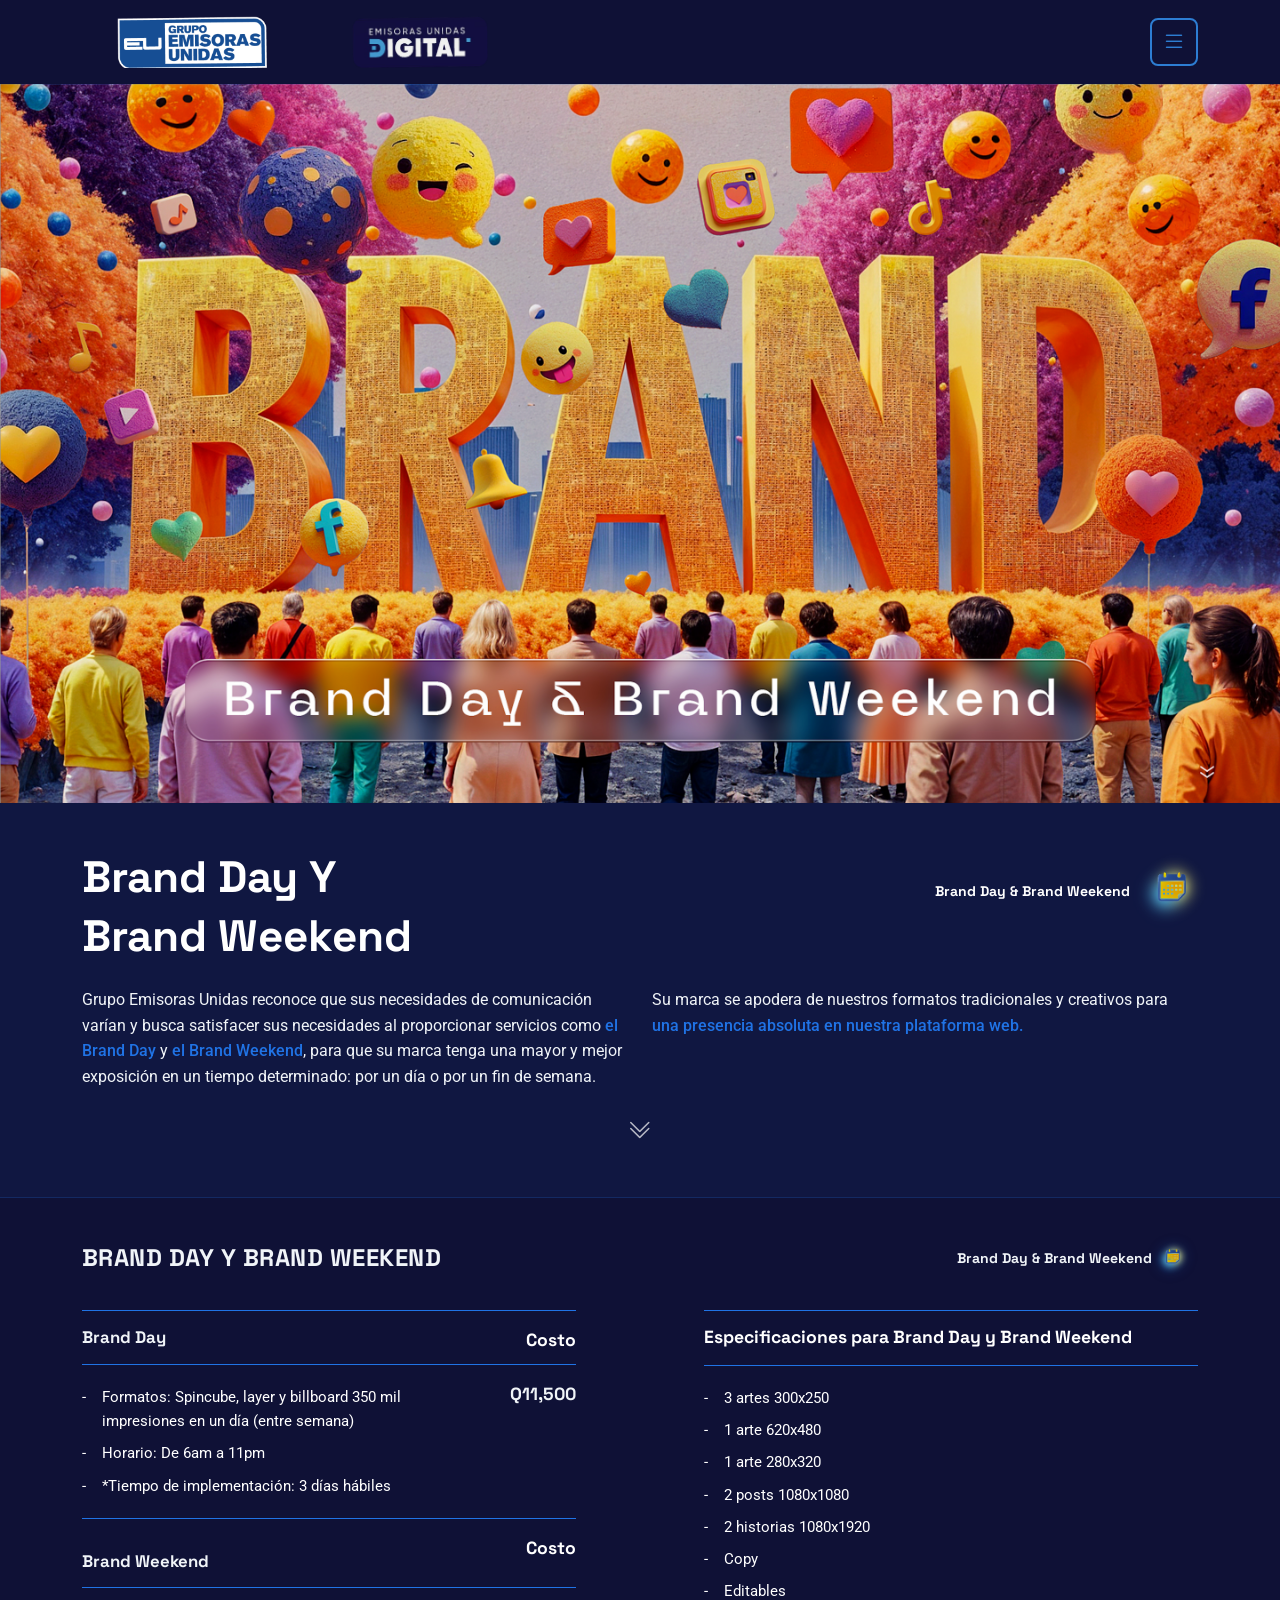
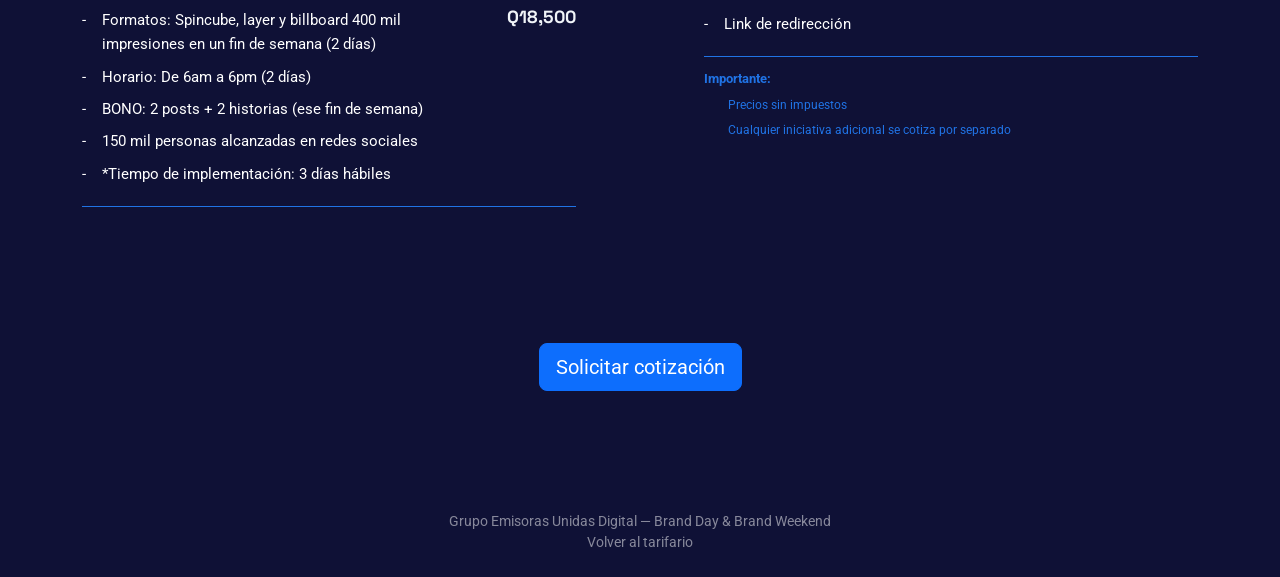
==== brand.html @ 98a10155 "bkp de lo que pude recuperar despues del borrado" ====
<!DOCTYPE html>
<html lang="es">
<head>
  <meta charset="UTF-8">
  <meta name="viewport" content="width=device-width, initial-scale=1.0">
  <title>Brand Day y Brand Weekend | Grupo Emisoras Unidas Digital</title>
  <link rel="preconnect" href="https://fonts.googleapis.com">
  <link rel="preconnect" href="https://fonts.gstatic.com" crossorigin>
  <link href="https://fonts.googleapis.com/css2?family=Roboto:wght@300;400;700&family=Space+Grotesk:wght@400;500;600;700&display=swap" rel="stylesheet">
  <link href="https://cdn.jsdelivr.net/npm/bootstrap@5.3.3/dist/css/bootstrap.min.css" rel="stylesheet">
  <link href="https://cdn.jsdelivr.net/npm/bootstrap-icons@1.11.3/font/bootstrap-icons.min.css" rel="stylesheet">
  <link href="https://unpkg.com/aos@2.3.1/dist/aos.css" rel="stylesheet">
  <link rel="stylesheet" href="styles.css">
  <link rel="stylesheet" href="brand.css">
</head>
<body class="page-brand">
  <div class="app-wrapper">
    <header class="tarifario-header brand-header">
      <div class="container">
        <div class="d-flex align-items-center justify-content-between flex-wrap gap-3 py-3 position-relative">
          <a href="index.html" class="d-flex align-items-center gap-2 text-decoration-none">
            <img src="./src/img/LP_EUD Home_07.png" alt="Grupo Emisoras Unidas Digital" class="tarifario-header__logo brand-header__logo logo-1" width="220" height="70" />
            <img src="./src/img/LP_EUD Home_03.png" alt="Grupo Emisoras Unidas Digital" class="tarifario-header__logo brand-header__logo logo-2" width="220" height="70" />
          </a>
          <button type="button" class="tarifario-nav__toggle d-flex align-items-center justify-content-center" aria-label="Abrir menú" aria-expanded="false" aria-controls="tarifario-nav" id="tarifario-nav-toggle">
            <i class="bi bi-list tarifario-nav__icon" aria-hidden="true"></i>
          </button>
          <nav class="tarifario-nav" id="tarifario-nav" aria-label="Navegación principal">
            <ul class="tarifario-nav__list list-unstyled mb-0">
              <li><a href="index.html" class="tarifario-nav__link">Ecosistema</a></li>
              <li><a href="social-media.html" class="tarifario-nav__link">RRSS</a></li>
              <li><a href="web.html" class="tarifario-nav__link">Web</a></li>
              <li><a href="brand.html" class="tarifario-nav__link tarifario-nav__link--active">Brand Day</a></li>
              <li><a href="streaming.html" class="tarifario-nav__link">Streaming</a></li>
              <li><a href="index.html" class="tarifario-nav__link">Podcast</a></li>
              <li><a href="push-notification.html" class="tarifario-nav__link">Push</a></li>
              <li><a href="produccion-audiovisual.html" class="tarifario-nav__link">Producción Audiovisual</a></li>
              <li><a href="index.html" class="tarifario-nav__link">Influencers</a></li>
            </ul>
          </nav>
        </div>
      </div>
    </header>
    <main>
      <section class="brand-hero brand-section--alt" aria-label="Introducción">
        <div class="brand-hero__visual">
          <img src="./src/img/brand-hero.png" alt="" class="brand-hero__img" width="1200" height="600" />
        </div>
        <div class="brand-hero__content-block hero-content-block hero-content-block--narrow">
          <div class="container position-relative">
            <div class="section-badge hero-badge-desktop d-none d-lg-flex" aria-hidden="true">
              <span>Brand Day & Brand Weekend</span>
              <img src="./src/img/calendar.png" alt="" class="hero-badge-img" width="80" height="80" />
            </div>
            <h1 class="section-title-hero hero-title d-none d-lg-block" data-aos="fade-up">Brand Day Y<br /><span class="brand-hero__title-line2">Brand Weekend</span></h1>
            <div class="hero-line d-none d-lg-block" aria-hidden="true"></div>
            <div class="brand-hero__bajada d-none d-lg-block" data-aos="fade-up" data-aos-delay="100">
              <div class="row g-4">
                <div class="col-md-6">
                  <p>Grupo Emisoras Unidas reconoce que sus necesidades de comunicación varían y busca satisfacer sus necesidades al proporcionar servicios como <span class="brand-hero__highlight">el Brand Day</span> y <span class="brand-hero__highlight">el Brand Weekend</span>, para que su marca tenga una mayor y mejor exposición en un tiempo determinado: por un día o por un fin de semana.</p>
                </div>
                <div class="col-md-6">
                  <p>Su marca se apodera de nuestros formatos tradicionales y creativos para <span class="brand-hero__highlight">una presencia absoluta en nuestra plataforma web.</span></p>
                </div>
              </div>
              <div class="hero-line d-none d-lg-block" aria-hidden="true"></div>
            </div>
            <p class="brand-hero__title-mobile d-lg-none">Brand Day y Brand Weekend</p>
            <p class="brand-hero__desc d-lg-none" data-aos="fade-up" data-aos-delay="100">Servicios para que su marca tenga mayor y mejor exposición: por un día o por un fin de semana. Presencia absoluta en nuestra plataforma web.</p>
            <a href="#cotiza" class="brand-hero__cta btn btn-primary d-lg-none" data-aos="fade-up" data-aos-delay="200">¡Cotiza Aquí!</a>
            <div class="brand-hero__scroll d-none d-lg-flex justify-content-center mt-4" data-aos="fade-up" data-aos-delay="200" aria-hidden="true">
              <i class="bi bi-chevron-double-down brand-hero__scroll-icon"></i>
            </div>
          </div>
        </div>
      </section>
      <section class="brand-section post-block" id="seccion-brand" data-aos="fade-up">
        <div class="container">
          <div class="brand-section__head">
            <h2 class="brand-section__title">Brand Day y Brand Weekend</h2>
            <span class="brand-section__badge" aria-hidden="true">
              <span>Brand Day & Brand Weekend</span>
              <img src="./src/img/calendar.png" alt="" class="brand-section__badge-img" width="80" height="80" />
            </span>
          </div>
          <div class="post-block__grid">
            <div class="post-block__col">
              <div class="post-block__line"></div>
              <div class="row g-4">
                <div class="col-md-9"><h3 class="brand-pricing__title">Brand Day</h3></div>
                <div class="col-md-3 text-end"><span class="post-block__header post-block__header--right">Costo</span></div>
              </div>
              <div class="post-block__line"></div>
              <div class="row g-4">
                <div class="col-md-9">
                  <ul class="post-block__list post-block__list--bullets mb-0">
                    <li>Formatos: Spincube, layer y billboard 350 mil impresiones en un día (entre semana)</li>
                    <li>Horario: De 6am a 11pm</li>
                    <li>*Tiempo de implementación: 3 días hábiles</li>
                  </ul>
                </div>
                <div class="col-md-3"><p class="brand-pricing__price text-end mb-0">Q11,500</p></div>
              </div>
              <div class="post-block__line mt-3"></div>
              <div class="row g-4">
                <div class="col-md-9"><h3 class="brand-pricing__title mt-3">Brand Weekend</h3></div>
                <div class="col-md-3 text-end"><span class="post-block__header post-block__header--right">Costo</span></div>
              </div>
              <div class="post-block__line"></div>
              <div class="row g-4">
                <div class="col-md-9">
                  <ul class="post-block__list post-block__list--bullets mb-0">
                    <li>Formatos: Spincube, layer y billboard 400 mil impresiones en un fin de semana (2 días)</li>
                    <li>Horario: De 6am a 6pm (2 días)</li>
                    <li>BONO: 2 posts + 2 historias (ese fin de semana)</li>
                    <li>150 mil personas alcanzadas en redes sociales</li>
                    <li>*Tiempo de implementación: 3 días hábiles</li>
                  </ul>
                </div>
                <div class="col-md-3"><p class="brand-pricing__price text-end mb-0">Q18,500</p></div>
              </div>
              <div class="post-block__line mt-3"></div>
            </div>
            <div class="post-block__col">
              <div class="post-block__line"></div>
              <h3 class="post-block__subtitle pb-2">Especificaciones para Brand Day y Brand Weekend</h3>
              <div class="post-block__line"></div>
              <ul class="post-block__list post-block__list--bullets mb-0">
                <li>3 artes 300x250</li>
                <li>1 arte 620x480</li>
                <li>1 arte 280x320</li>
                <li>2 posts 1080x1080</li>
                <li>2 historias 1080x1920</li>
                <li>Copy</li>
                <li>Editables</li>
                <li>Link de redirección</li>
              </ul>
              <div class="post-block__importante mt-3">
                <div class="post-block__line"></div>
                <p class="post-block__importante-title">Importante:</p>
                <ol class="post-block__list post-block__list--numbered">
                  <li>Precios sin impuestos</li>
                  <li>Cualquier iniciativa adicional se cotiza por separado</li>
                </ol>
              </div>
            </div>
          </div>
        </div>
      </section>
      <div id="cotiza" class="py-5 text-center">
        <a href="mailto:contacto@emisorasunidas.com?subject=Cotización Brand Day" class="btn btn-primary btn-lg">Solicitar cotización</a>
      </div>
    </main>
    <footer class="brand-footer page-footer py-4 mt-5">
      <div class="container text-center text-white-50 small">
        <p class="mb-0">Grupo Emisoras Unidas Digital — Brand Day & Brand Weekend</p>
        <a href="index.html" class="text-white-50 text-decoration-none">Volver al tarifario</a>
      </div>
    </footer>
  </div>
  <script src="https://cdn.jsdelivr.net/npm/bootstrap@5.3.3/dist/js/bootstrap.bundle.min.js"></script>
  <script src="https://unpkg.com/aos@2.3.1/dist/aos.js"></script>
  <script src="./src/js/scripts.js"></script>
</body>
</html>
---- styles.css ----
/* ========== Tarifario — Grupo Emisoras Unidas Digital ========== */
:root {
  --tarifario-bg: #0f1136;
  --tarifario-bg-card: #0d1f36;
  --tarifario-bg-content: #0d1321;
  --tarifario-border: #2d7dd2;
  --tarifario-accent: #f59e0b;
  --tarifario-accent-pink: #ec4899;
  --tarifario-text: #f0f4f8;
  --tarifario-text-muted: #94a3b8;
  --tarifario-font-title: 'Space Grotesk', sans-serif;
  --tarifario-font-body: 'Roboto', sans-serif;
  --post-accent: #2073E5;
}

/* ---------- Estilos transversales (compartidos: index.html, web.html, etc.) ----------
   Reutilizables:
   - .content-block-dark: bloque con fondo navy (--tarifario-bg-content)
   - .section-title-hero: título grande blanco con tipografía título
   - .section-title-hero__line: línea corta horizontal (ej. delante de "y DSP")
   - .two-col-text: grid 2 columnas en desktop para párrafos
   - .two-col-text p / .two-col-text strong: texto y negrita
   - .content-divider: línea horizontal fina al final de un bloque
   - .section-badge / .section-badge__icon: badge esquina (texto + icono circular)
   - .overlay-label: etiqueta superpuesta sobre imagen (fondo gris, texto blanco)
   - Variable --tarifario-bg-content: fondo azul oscuro para bloques de contenido
*/
.content-block-dark {
  background-color: var(--tarifario-bg-content);
  color: var(--tarifario-text);
  padding: 2.5rem 0;
}
.section-title-hero {
  font-family: var(--tarifario-font-title);
  font-weight: 700;
  font-size: clamp(1.75rem, 4vw, 2.75rem);
  line-height: 1.2;
  color: #fff;
  margin: 0 0 1.5rem 0;
  text-align: left;
}
.section-title-hero__line {
  display: inline-block;
  width: 2rem;
  height: 2px;
  background-color: #fff;
  vertical-align: middle;
  margin-right: 0.35rem;
}
.two-col-text {
  display: grid;
  gap: 1.5rem;
  margin-bottom: 0;
}
@media (min-width: 992px) {
  .two-col-text {
    grid-template-columns: 1fr 1fr;
    gap: 2rem;
  }
}
.two-col-text p {
  font-family: var(--tarifario-font-body);
  font-size: 1rem;
  line-height: 1.6;
  color: rgba(255, 255, 255, 0.95);
  margin: 0;
}
.two-col-text strong {
  font-weight: 700;
  color: #fff;
}
.content-divider {
  height: 1px;
  background-color: rgba(255, 255, 255, 0.3);
  margin: 2rem 0 0 0;
  border: 0;
}
.section-badge {
  position: absolute;
  top: 0;
  right: 0;
  display: flex;
  align-items: center;
  font-family: var(--tarifario-font-title);
  font-weight: 700;
  font-size: 0.875rem;
  color: #fff;
}
.section-badge__icon {
  width: 40px;
  height: 40px;
  border-radius: 50%;
  background: linear-gradient(135deg, rgba(45, 125, 210, 0.6) 0%, rgba(45, 125, 210, 0.9) 100%);
  border: 1px solid rgba(255, 255, 255, 0.3);
  display: flex;
  align-items: center;
  justify-content: center;
  font-size: 0.6rem;
  font-weight: 700;
  color: #fff;
  text-align: center;
  line-height: 1.1;
}
.overlay-label {
  position: absolute;
  background-color: rgba(40, 40, 50, 0.85);
  color: #fff;
  font-family: var(--tarifario-font-title);
  font-weight: 700;
  font-size: 1rem;
  padding: 0.5rem 1rem;
  border-radius: 8px;
  display: inline-flex;
  align-items: center;
  justify-content: center;
}

*,
*::before,
*::after { box-sizing: border-box; }

body {
  margin: 0;
  padding: 0;
  font-family: var(--tarifario-font-body);
  font-weight: 400;
  color: var(--tarifario-text);
  background-color: var(--tarifario-bg);
  /* Ruta relativa al CSS: tarifario/styles.css → imagen en tarifario/src/img/bg-home.webp */
  
  background-attachment: scroll;
  min-height: 100vh;
}



main.bg-home {
  background-image: url('./src/img/bg-home.webp');
  background-size: 670px;
  background-position: center -30px;
  background-repeat: no-repeat;
  background-color: var(--tarifario-bg) ; 
  overflow-x: hidden;
}
@media (min-width: 992px) {
  main.bg-home {
    background-size: 100%;
    background-position: center -100px;
  }

}

.tarifario-header__logo.logo-1 {
  width: 120px;
  height: 40px;
}

.tarifario-header__logo.logo-2 {
  width: 120px;
  height: 40px;
}

@media (min-width: 768px) {
  main {
    background-size: 800px;
    background-position: center -30px;
  }
}

@media (min-width: 992px) {
  main {
    background-size: 1200px;
    background-position: top center;
  }
  .tarifario-header__logo.logo-1 {
    width: 220px;
    height: 70px;
  }
  
  .tarifario-header__logo.logo-2 {
    width: 220px;
    height: 70px;
  }
}



/* ---------- Header (sticky) ---------- */
.tarifario-header {
  position: sticky;
  top: 0;
  z-index: 1000;
  background-color: var(--tarifario-bg);
  box-shadow: 0 1px 0 rgba(45, 125, 210, 0.2);
}

.tarifario-header .container > div {
  position: relative;
}

.tarifario-header__logo {
  height: auto;
  max-height: 80px;
  object-fit: contain;
}

.tarifario-header__title {
  font-family: var(--tarifario-font-title);
  font-weight: 700;
  font-size: 1.5rem;
  letter-spacing: 0.05em;
  color: var(--tarifario-text);
}

/* ---------- Menú hamburguesa y desplegable ---------- */
.tarifario-nav__toggle {
  width: 48px;
  height: 48px;
  margin-left: auto;
  padding: 0;
  background-color: transparent;
  border: 2px solid var(--tarifario-border);
  border-radius: 8px;
  color: var(--tarifario-border);
  cursor: pointer;
  transition: background-color 0.2s ease, color 0.2s ease;
}

.tarifario-nav__toggle:hover {
  background-color: rgba(45, 125, 210, 0.15);
  color: var(--tarifario-text);
}

.tarifario-nav__icon {
  font-size: 1.5rem;
}

.tarifario-nav {
  position: absolute;
  top: 100%;
  right: 0;
  margin-top: 0.5rem;
  min-width: 220px;
  padding: 1rem 1.25rem;
  background-color: var(--tarifario-bg);
  border: 2px solid var(--tarifario-border);
  border-radius: 12px;
  box-shadow: 0 8px 24px rgba(0, 0, 0, 0.4);
  opacity: 0;
  visibility: hidden;
  pointer-events: none;
  transition: opacity 0.2s ease, visibility 0.2s ease;
  z-index: 1000;
}

.tarifario-nav--open {
  opacity: 1;
  visibility: visible;
  pointer-events: auto;
}

.tarifario-nav__list {
  display: flex;
  flex-direction: column;
  gap: 0.25rem;
}

.tarifario-nav__link {
  display: block;
  padding: 0.6rem 0.75rem;
  font-family: var(--tarifario-font-title);
  font-weight: 700;
  font-size: 1rem;
  letter-spacing: 0.03em;
  color: var(--tarifario-text);
  text-decoration: none;
  border-radius: 8px;
  transition: background-color 0.2s ease, color 0.2s ease;
}

.tarifario-nav__link:hover {
  background-color: rgba(45, 125, 210, 0.2);
  color: var(--tarifario-text);
}

.tarifario-nav__link--active {
  background-color: rgba(45, 125, 210, 0.35);
  color: #7dd3fc;
}

@media (min-width: 576px) {
  .tarifario-header__title { font-size: 1.75rem; }
}

/* ---------- Hero ---------- */
.tarifario-hero {
  position: relative;
  min-height: 350px;
  /* Sin fondo sólido para que se vea bg-home.webp del body */
  background-color: transparent;
}

@media (min-width: 992px) {
  .tarifario-hero {
    min-height: 630px;
    /* Sin fondo sólido para que se vea bg-home.webp del body */
  }
}

.tarifario-hero__bg {
  position: absolute;
  inset: 0;
  background-image: var(--hero-bg);
  background-size: cover;
  background-position: top;
}

.tarifario-hero__overlay {
  position: absolute;
  background: linear-gradient(180deg, rgba(20, 15, 67, 0) 0%, rgba(10, 22, 40, 0.85) 100%);
  height: 30%;
  bottom: 0;
  left: 0;
  right: 0; 
  width: 100%;
}

@media (min-width: 768px) {
  .tarifario-hero { min-height: 380px; }
}

@media (min-width: 992px) {
  .tarifario-hero { min-height: 630px; }
}

/* ---------- Secciones ---------- */
.tarifario-section {
  padding-top: 3rem;
  padding-bottom: 4rem;
}

.tarifario-section--dark {
  /* Semi-transparente para que se vea el fondo bg-home.webp del body */
  background-color: rgba(10, 22, 40, 0.72);
}

.tarifario-section__title {
  font-family: var(--tarifario-font-title);
  font-weight: 700;
  font-size: 1.25rem;
  letter-spacing: 0.04em;
  color: var(--tarifario-text);
  text-transform: uppercase;
}

.tarifario-section__title--light {
  color: #fff;
  text-shadow: 0 2px 8px rgba(0, 0, 0, 0.5);
}

.tarifario-section__logo {
  flex-shrink: 0;
  object-fit: contain;
}

@media (min-width: 768px) {
  .tarifario-section__title { font-size: 1.5rem; }
}

.img-personajes {
  max-width: 50%;
  margin: 0 auto;
}

/* ---------- Cajas de estadísticas ---------- */
.stat-box {
  padding: 1.25rem 1.5rem;
  background-color: transparent;
  border: 2px solid var(--tarifario-border);
  border-radius: 12px;
  height: 100%;
  text-align: center;
  transition: box-shadow 0.2s ease, transform 0.2s ease;
}

.stat-box:hover {
  box-shadow: 0px -12px 13px -7px rgba(45, 125, 210, 0.25);
  transform: translateY(-2px);
}

.stat-box__number {
  font-family: var(--tarifario-font-title);
  font-weight: 700;
  font-size: 1.5rem;
  color: var(--tarifario-accent);
  margin-bottom: 0.5rem;
  line-height: 1.2;
}

.stat-box__desc {
  font-size: 0.875rem;
  color: var(--tarifario-text-muted);
  line-height: 1.4;
}

/* Primer bloque "PRIMER GRUPO MULTIMEDIOS": bordes difuminados abajo + font sizes del diseño */
.tarifario-section--stats-primer .tarifario-section__title--stats {
  font-size: 1.5rem;
  font-weight: 700;
  color: #fff;
}

.tarifario-section--stats-primer .stat-box--primer {
  padding: 1.5rem 1.75rem 2.5rem;
  background: none;
  border: 1px solid var(--tarifario-border);
  border-bottom: none;
  border-radius: 12px 12px 0 0;
  position: relative;
  text-align: center;
  overflow: visible;
}

/* Gradiente superpuesto al borde: ::before = borde superior, ::after = borde izquierdo */
.tarifario-section--stats-primer .stat-box--primer::before {
  content: '';
  position: absolute;
  bottom: 0;
  left: -1px;
  width: 1px;
  height: 60%;
  background: linear-gradient(180deg, var(--tarifario-border) 0%, #0c1322 60%, #000000 100%);
  z-index: 0;
}

.tarifario-section--stats-primer .stat-box--primer::after {
  content: '';
  position: absolute;
  right: -1px;
  bottom: 0;
  width: 1px;
  height: 60%;
  background: linear-gradient(180deg, var(--tarifario-border) 0%, #0c1322 60%, #000000 100%);
  z-index: 0;
}

/* Texto pequeño celeste de fuentes (debajo de las cards) */
.stat-block__sources {
  font-size: 0.7rem;
  color: #67b8e3;
  line-height: 1.4;
  max-width: 90%;
  margin-left: auto;
  margin-right: auto;
}

@media (min-width: 768px) {
  .stat-block__sources { font-size: 0.75rem; }
}

.tarifario-section--stats-primer .stat-box--primer .stat-box__number {
  font-size: 3rem;
  color: #fff;
  margin-bottom: 0.15rem;
  line-height: 1;
}

.tarifario-section--stats-primer .stat-box--primer .stat-box__suffix {
  display: block;
  font-family: var(--tarifario-font-title);
  font-weight: 700;
  font-size: 1.15rem;
  color: #fff;
  margin-bottom: 0.75rem;
  line-height: 1.2;
  text-align: center;
}

.tarifario-section--stats-primer .stat-box--primer .stat-box__desc {
  font-size: 0.8rem;
  font-weight: 400;
  color: rgba(255, 255, 255, 0.95);
  line-height: 1.4;
}

@media (min-width: 576px) {
  .stat-box__number { font-size: 1.75rem; }
}

@media (min-width: 768px) {
  .tarifario-section--stats-primer .tarifario-section__title--stats { font-size: 1.75rem; }
  .tarifario-section--stats-primer .stat-box--primer .stat-box__number { font-size: 3.5rem; }
  .tarifario-section--stats-primer .stat-box--primer .stat-box__suffix { font-size: 1.25rem; }
  .tarifario-section--stats-primer .stat-box--primer .stat-box__desc { font-size: 0.85rem; }
}

/* ---------- Audiencia ---------- */
.tarifario-subtitle {
  font-family: var(--tarifario-font-title);
  font-weight: 700;
  font-size: 1rem;
  letter-spacing: 0.03em;
  color: var(--tarifario-border);
  text-transform: uppercase;
}

.tarifario-list {
  list-style: none;
  padding-left: 0;
  margin-bottom: 0;
  font-size: 0.9rem;
  color: var(--tarifario-text-muted);
}

.tarifario-list li {
  padding: 0.35rem 0;
  border-bottom: 1px solid rgba(45, 125, 210, 0.2);
}

.tarifario-list li:last-child { border-bottom: none; }

.audience-visual {
  min-height: 200px;
}

.audience-visual__badge {
  position: absolute;
  top: 50%;
  transform: translateY(-50%);
  font-family: var(--tarifario-font-title);
  font-weight: 700;
  font-size: 2rem;
  color: #fff;
  text-shadow: 0 2px 8px rgba(0, 0, 0, 0.6);
  padding: 0.5rem 0.75rem;
  background-color: rgba(10, 22, 40, 0.7);
  border-radius: 8px;
}

.audience-visual__badge--left { left: 1rem; }
.audience-visual__badge--right { right: 1rem; }

/* Solo position absolute desde 992px; en mobile fluye en el documento */
.position-absolute-from-lg {
  position: static;
}
@media (min-width: 992px) {
  .position-absolute-from-lg {
    position: absolute;
  }
}

/* Contenedor 42% / 58%: borde celeste como los titulares EDADES / TOP 3 */
.audience-percentages-row {
  border-color: #7dd3fc !important;
}

.audience-percentages-row .display-1 {
  color: #fff;
  font-family: var(--tarifario-font-title);
  font-weight: 700;
}

/* Bloque EDADES / TOP 3 DE PAÍSES: colores y tamaños según diseño */
.audience-data-block .audience-block-title {
  font-family: var(--tarifario-font-title);
  font-weight: 700;
  font-size: 1.35rem;
  letter-spacing: 0.03em;
  color: #fff;
  text-transform: uppercase;
}

.audience-list {
  list-style: none;
  padding-left: 0;
  margin-bottom: 0;
  font-size: 0.95rem;
}

.audience-list li {
  padding: 0.3rem 0;
  border-bottom: 1px solid rgba(45, 125, 210, 0.15);
}

.audience-list li:last-child { border-bottom: none; }

.audience-list__label {
  color: #7dd3fc;
  font-family: var(--tarifario-font-body);
  font-weight: 500;
}

.audience-list__value {
  color: #fff;
  font-family: var(--tarifario-font-body);
  font-weight: 500;
}

.audience-permanencia {
  font-size: 0.85rem;
  color: #fff;
  padding: 0.5rem 1rem;
  border: 1px solid #ffd700;
  border-radius: 8px;
  max-width: 100%;
}

.audience-fuente {
  font-size: 0.65rem;
  color: rgba(255, 255, 255, 0.9);
}

@media (min-width: 768px) {
  .audience-data-block .audience-block-title { font-size: 1.5rem; }
  .audience-list { font-size: 1.3rem; }
  .audience-permanencia { font-size: 0.9rem; margin-top: 1rem; display: inline-block; }
  .audience-fuente { font-size: 0.7rem; }
}

/* ---------- Ecosistema ---------- */
.ecosystem-item {
  position: relative;
  display: flex;
  flex-direction: column;
  align-items: center;
  justify-content: center;
  gap: 0.35rem;
  padding: 1.5rem 1rem 1.25rem;
  background-color: transparent;
  height: 100%;
  min-height: 160px;
  text-align: center;
}

/* Enlace que envuelve toda la tarjeta (Web, Streaming) */
a.ecosystem-item--link {
  text-decoration: none;
  color: inherit;
  transition: transform 0.25s ease, box-shadow 0.25s ease;
  border-radius: 12px;
}
a.ecosystem-item--link:hover {
  color: inherit;
  transform: scale(1.05) translateY(-4px);
  box-shadow: 0 12px 24px rgba(0, 0, 0, 0.35);
}
a.ecosystem-item--link:focus {
  color: inherit;
  outline: 2px solid var(--tarifario-border);
  outline-offset: 2px;
}

/* Número: esquina superior izquierda, blanco, grande */
.ecosystem-item__num {
  position: absolute;
  top: 1rem;
  left: 1rem;
  font-family: var(--tarifario-font-title);
  font-weight: 700;
  font-size: 2.25rem;
  line-height: 1;
  color: #fff;
}

.ecosystem-item__icon {
  font-size: 2.25rem;
  color: var(--tarifario-border);
}

/* Contenedor del icono Web con destello (burbujas azul y amarilla) */
.ecosystem-item__icon-wrap {
  position: relative;
  display: inline-flex;
  align-items: center;
  justify-content: center;
  width: 6rem;
  height: 6rem;
}

.ecosystem-item__icon-img {
  
  position: relative;
  z-index: 1;
}

.ecosystem-item__icon-wrap .ecosystem-item__icon {
  position: relative;
  z-index: 1;
  filter: drop-shadow(0 4px 8px rgba(0, 0, 0, 0.4)) drop-shadow(0 2px 4px rgba(0, 0, 0, 0.3));
}



.ecosystem-item__label {
  font-family: var(--tarifario-font-title);
  font-size: 0.95rem;
  font-weight: 700;
  text-align: center;
  color: #fff;
  line-height: 1.2;
}

/* Texto de baja: solo en cards 1 y 2, azul claro suave */
.ecosystem-item__desc {
  margin: 0;
  font-size: 0.8rem;
  font-weight: 400;
  color: #7dd3fc;
  line-height: 1.35;
  max-width: 100%;
}

@media (min-width: 768px) {
  .ecosystem-item__num { font-size: 2.5rem; top: 1.25rem; left: 1.25rem; }
  .ecosystem-item__icon { font-size: 2.5rem; }
  .ecosystem-item__label { font-size: 1rem; }
  .ecosystem-item__desc { font-size: 0.85rem; }
}

/* ---------- Redes sociales (visual full width) ---------- */
.tarifario-section--social {
  position: relative;
  padding-top: 0;
  padding-bottom: 0;
  min-height: 240px;
  display: flex;
  align-items: flex-end;
}

.tarifario-social-bg {
  position: absolute;
  inset: 0;
  background-image: var(--social-bg);
  background-size: cover;
  background-position: center;
}

.tarifario-social-overlay {
  position: absolute;
  inset: 0;
  /* background: linear-gradient(180deg, rgba(245, 158, 11, 0.2) 0%, rgba(10, 22, 40, 0.5) 60%, rgba(10, 22, 40, 0.75) 100%); */
}

/* Título al bottom con apariencia cristal: opacidad + difuminado sobre la imagen */
.tarifario-social-title-wrap {
  position: relative;
  z-index: 2;
  width: 100%;
  padding: 1rem 1.5rem 1.25rem;
  display: flex;
  align-items: center;
  justify-content: center;
  margin-bottom: 3rem;
}

/* Botón REDES SOCIALES: look metálico dorado-bronce, tipo píldora */
.tarifario-social-title {
  margin: 0;
  padding: 0.85rem 2.25rem;
  font-family: var(--tarifario-font-title);
  font-weight: 700;
  font-size: 1.35rem;
  letter-spacing: 0.06em;
  color: #fff;
  text-align: center;
  text-transform: uppercase;
  border-radius: 10px;
  /* Degradado metálico: centro más claro (dorado), bordes superior/inferior más oscuros (bronce) */
  background: linear-gradient(
    180deg,
    #6b5220 0%,
    #8f7028 18%,
    #c9a227 40%,
    #e8d48a 50%,
    #c9a227 60%,
    #8f7028 82%,
    #6b5220 100%
  );
  border: 1px solid rgba(255, 255, 255, 0.2);
  box-shadow:
    0 4px 16px rgba(0, 0, 0, 0.35),
    inset 0 1px 0 rgba(255, 255, 255, 0.45),
    inset 0 -1px 0 rgba(0, 0, 0, 0.2);
}

@media (min-width: 768px) {
  .tarifario-section--social { min-height: 600px; }
  .tarifario-social-title { font-size: 1.6rem; padding: 1rem 2.5rem; }
}

/* ---------- Post (diseño referencia: título grande, 2 columnas, NOTA e Importante en azul) ---------- */
.post-block {
  --post-accent: #2073E5;
}

.post-block__title {
  font-family: var(--tarifario-font-title);
  font-weight: 300;
  font-size: clamp(2.2rem, 5vw, 3.2rem);
  color: #fff;
  margin: 0 0 2rem 0;
  text-align: left;
  letter-spacing: 0.02em;
}

.post-block__grid {
  display: grid;
  gap: 2.5rem;
  margin-bottom: 2rem;
}

@media (min-width: 992px) {
  .post-block__grid {
    grid-template-columns: 1fr 1fr;
    gap: 8rem;
  }
}

.post-block__header-row {
  display: flex;
  justify-content: space-between;
  align-items: center;
  margin-bottom: 0;
}

.post-block__header {
  font-family: var(--tarifario-font-title);
  font-weight: 700;
  font-size: 1rem;
  color: #fff;
}

@media (min-width: 576px) {
  .post-block__header { font-size: 1.1rem; }
}

.post-block__header--right {
  text-align: right;
}

.post-block__line {
  height: 1px;
  background-color: var(--post-accent);
  margin: 0.5rem 0 1rem 0;
}

.post-block__subtitle {
  font-family: var(--tarifario-font-title);
  font-weight: 700;
  font-size: 1rem;
  color: #fff;
  margin: 0 0 0 0;
}

@media (min-width: 576px) {
  .post-block__subtitle { font-size: 1.1rem; }
}

.post-block__list {
  list-style: none;
  padding: 0;
  margin: 0 0 1rem 0;
  font-size: 0.95rem;
  color: #fff;
  line-height: 1.6;
}

.post-block__list--prices li {
  display: flex;
  justify-content: space-between;
  align-items: center;
  padding: 0.35rem 0;
}

.post-block__list--prices li.post-block__list-item--note {
  display: block;
  padding-left: 1.25rem;
  padding-top: 0.1rem;
  padding-bottom: 0.25rem;
}

.post-block__list--bullets li {
  padding-left: 1.25rem;
  position: relative;
  padding-top: 0.25rem;
  padding-bottom: 0.25rem;
}

.post-block__list--bullets li::before {
  content: '-';
  position: absolute;
  left: 0;
  color: #fff;
}

.post-block__list--numbered {
  padding-left: 1.5rem;
  font-size: 0.75rem;
  color: var(--post-accent);
  margin-top: 0.5rem;
}

.post-block__list--numbered li {
  margin-bottom: 0.35rem;
}

.post-block__nota {
  font-size: 0.75rem;
  font-weight: 700;
  color: var(--post-accent);
  margin: 0.5rem 0 0 0;
  line-height: 1.4;
}

@media (min-width: 576px) {
  .post-block__nota { font-size: 0.8rem; }
}

.post-block__importante {
  margin-top: 1.5rem;
}

.post-block__importante .post-block__line {
  margin-top: 0;
  margin-bottom: 0.75rem;
}

.post-block__importante-title {
  font-size: 0.75rem;
  font-weight: 700;
  color: var(--post-accent);
  margin: 0 0 0.25rem 0;
}

@media (min-width: 576px) {
  .post-block__importante-title { font-size: 0.8rem; }
}

.post-block__spec-text {
  font-size: 0.95rem;
  color: var(--tarifario-text);
  line-height: 1.6;
  margin: 0;
}

/* ---------- Footer ---------- */
.tarifario-footer {
  background-color: var(--tarifario-bg-card);
  border-top: 1px solid rgba(45, 125, 210, 0.3);
}
---- brand.css ----
/* ========== Página Brand Day y Brand Weekend ========== */
/* Reutiliza: section-title-hero, overlay-label, post-block (styles.css), section-badge (styles.css). Bajada en 2 columnas con Bootstrap row/col, no two-col-text. */

.page-brand {
  color: var(--tarifario-text);
  overflow-x: hidden;
}

.page-brand .app-wrapper {
  padding-bottom: 0;
  min-height: 100vh;
}

.page-brand main {
  min-height: 0;
}

/* ---------- Header ---------- */
.brand-header .container > div {
  flex-wrap: wrap;
}
.brand-header__logo {
  height: auto;
  max-height: 52px;
  object-fit: contain;
}

/* ---------- Hero ---------- */
.brand-hero {
  margin-bottom: 0;
}

.brand-hero .brand-hero__content-block [data-aos],
.brand-hero .brand-hero__content-block [data-aos].aos-init {
  opacity: 1 !important;
}

.brand-hero__visual {
  position: relative;
  width: 100%;
  aspect-ratio: 1.78 / 1;
  min-height: 220px;
  overflow: hidden;
  background-color: var(--tarifario-bg-content);
}

.brand-hero__img {
  width: 100%;
  height: 100%;
  object-fit: contain;
  display: block;
}

.brand-hero__overlay {
  position: absolute;
  inset: 0;
  background: linear-gradient(180deg, rgba(13, 19, 33, 0.2) 0%, rgba(13, 19, 33, 0.5) 100%);
}

.brand-hero__label {
  bottom: 18%;
  left: 50%;
  transform: translateX(-50%);
  right: auto;
  top: auto;
}

.brand-hero__content-block {
  padding-top: 2rem;
  padding-bottom: 2.5rem;
}

.brand-hero__title-line2 {
  display: inline-block;
  margin-top: 0.4rem;
}

.brand-hero__bajada {
  margin-top: 1.5rem;
}

.brand-hero__bajada p {
  margin: 0;
  font-family: var(--tarifario-font-body);
  font-size: 1rem;
  line-height: 1.6;
  color: var(--tarifario-text);
}

.brand-hero__bajada strong {
  font-weight: 700;
  color: inherit;
}

.brand-hero__highlight {
  color: var(--post-accent);
  font-weight: 500;
}

.brand-hero__title-mobile {
  font-family: var(--tarifario-font-title);
  font-weight: 700;
  font-size: 1.5rem;
  color: var(--tarifario-text);
  margin-bottom: 1rem;
  line-height: 1.3;
}

.brand-hero__desc {
  color: rgba(255, 255, 255, 0.95);
  font-size: 0.95rem;
  line-height: 1.6;
  margin-bottom: 1rem;
}

.brand-hero__cta {
  display: inline-block;
  padding: 0.6rem 1.75rem;
  font-weight: 700;
  background-color: var(--post-accent) !important;
  border-color: var(--post-accent) !important;
  color: #fff !important;
  border-radius: 8px;
}

.brand-hero__cta:hover {
  background-color: #1a62c7 !important;
  border-color: #1a62c7 !important;
  color: #fff !important;
}

.brand-hero__scroll-icon {
  font-size: 1.5rem;
  color: rgba(255, 255, 255, 0.7);
}

@media (min-width: 992px) {
  .brand-hero__visual {
    aspect-ratio: 1.78 / 1;
    min-height: 320px;
  }
  .brand-hero__label {
    bottom: 22%;
  }
  .brand-hero__content-block {
    padding-top: 3rem;
    padding-bottom: 3rem;
  }
}

/* ---------- Sección precios y especificaciones ---------- */
.brand-section {
  padding: 2.5rem 0;
  border-top: 1px solid rgba(32, 115, 229, 0.25);
}

.brand-section--alt {
  background-color: rgba(32, 115, 229, 0.06);
}

.brand-section__head {
  position: relative;
  margin-bottom: 1.5rem;
  display: flex;
  justify-content: space-between;
  align-items: center;
  flex-wrap: wrap;
  gap: 0.75rem;
}

.brand-section__title {
  font-family: var(--tarifario-font-title);
  font-weight: 700;
  font-size: clamp(1.1rem, 2.5vw, 1.5rem);
  color: var(--tarifario-text);
  margin: 0;
  text-transform: uppercase;
  letter-spacing: 0.02em;
}

.brand-section__badge {
  display: inline-flex;
  align-items: center;
  font-family: var(--tarifario-font-title);
  font-weight: 700;
  font-size: 0.875rem;
  color: var(--tarifario-text);
}

.brand-section__badge-img {
  margin-right: 0.35rem;
  width: 40px;
  height: 40px;
  object-fit: contain;
  filter: drop-shadow(0 0 6px rgba(32, 115, 229, 0.5));
}

.brand-pricing__title {
  font-family: var(--tarifario-font-title);
  font-weight: 700;
  font-size: 1.05rem;
  color: var(--tarifario-text);
  margin: 0 0 0.5rem 0;
}

.brand-pricing__cost-row {
  margin-bottom: 0.25rem;
}

.brand-pricing__price {
  font-family: var(--tarifario-font-title);
  font-weight: 700;
  font-size: 1.1rem;
  color: var(--tarifario-text);
}
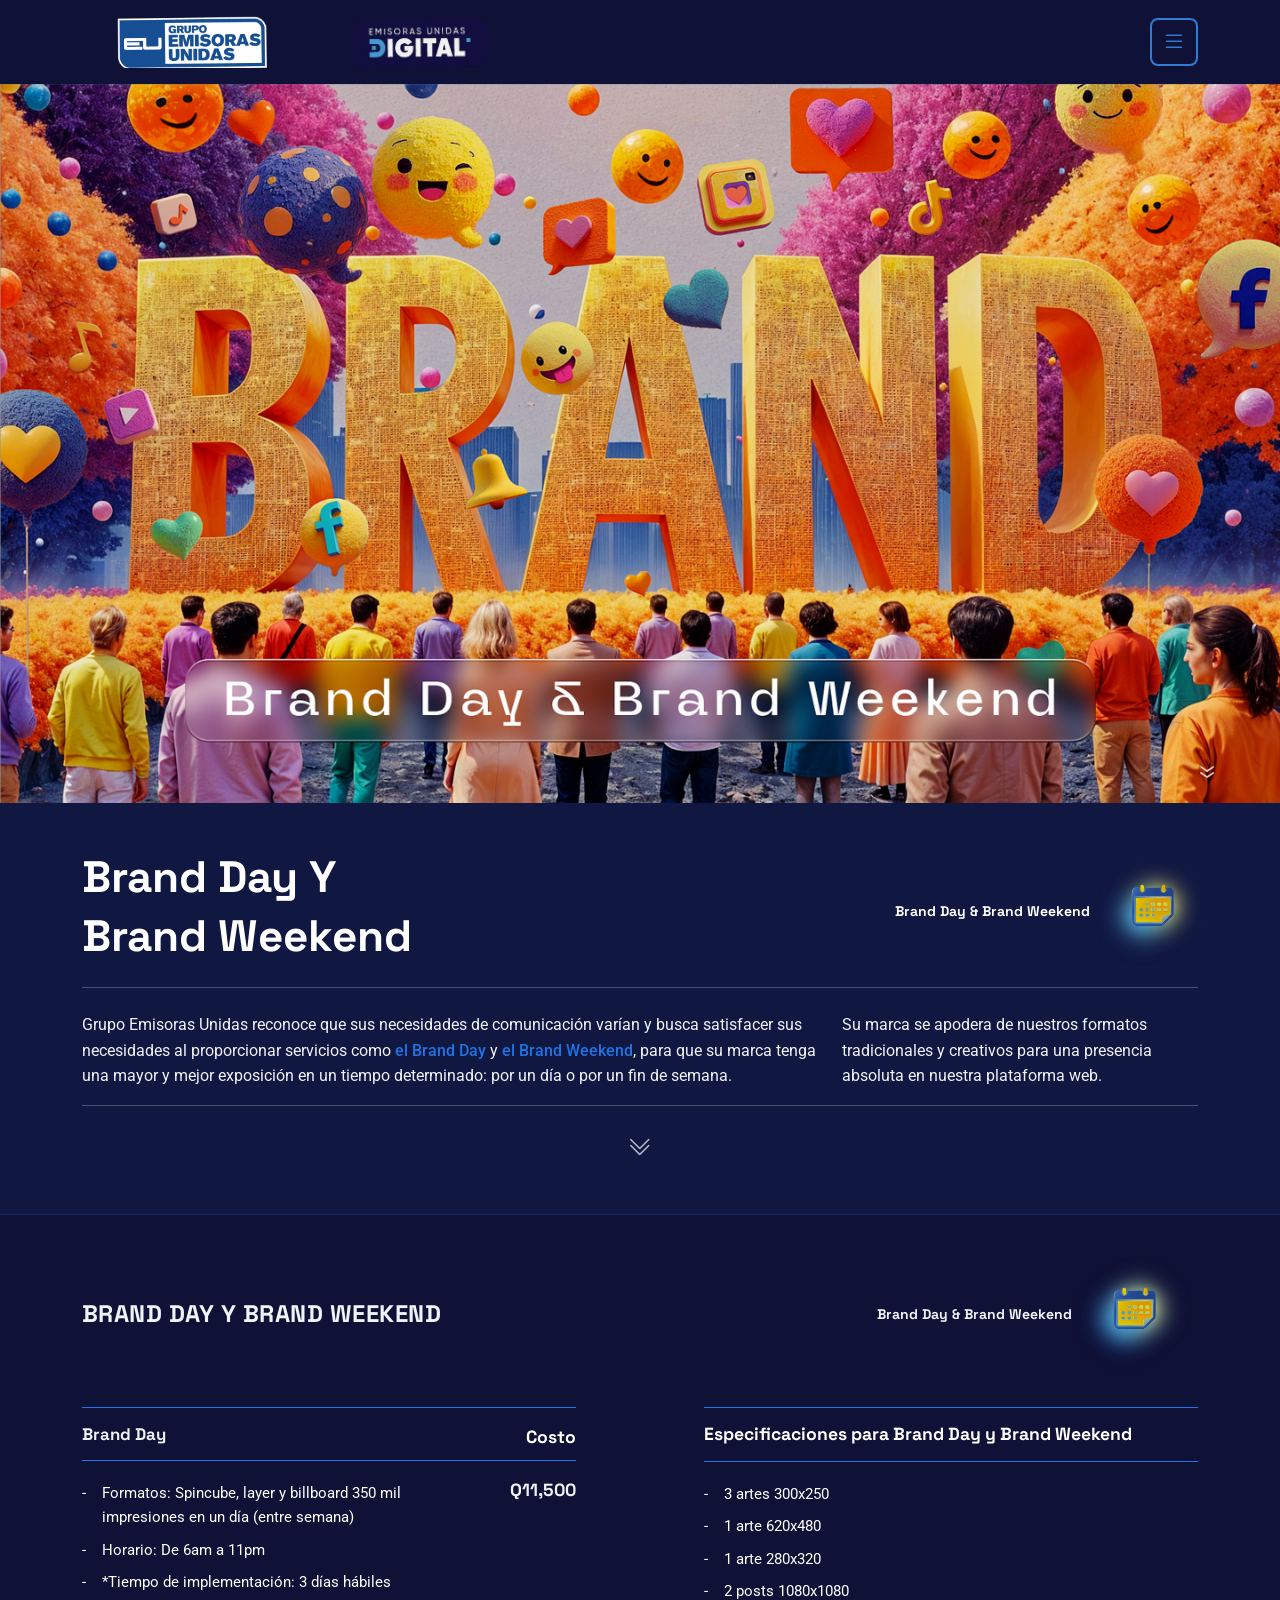
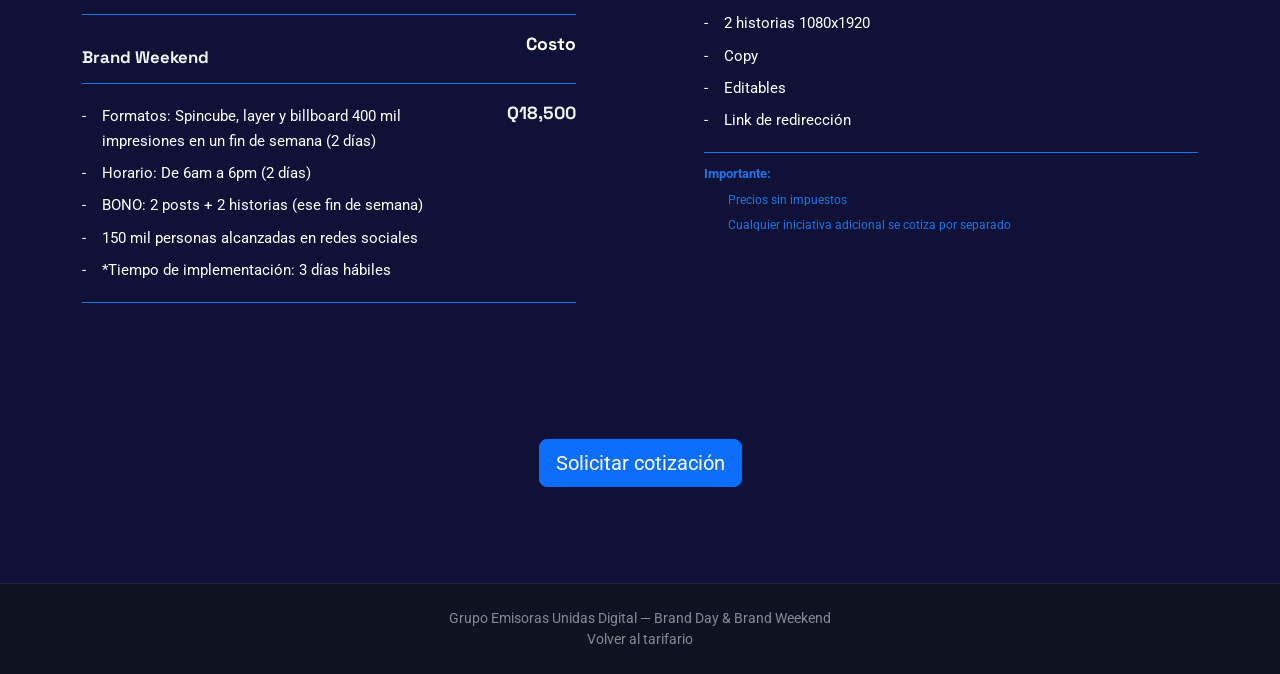
==== commit 5bac28aa: "se agrega content marketing" ====
--- a/brand.html
+++ b/brand.html
@@ -35,6 +35,7 @@
               <li><a href="index.html" class="tarifario-nav__link">Podcast</a></li>
               <li><a href="push-notification.html" class="tarifario-nav__link">Push</a></li>
               <li><a href="produccion-audiovisual.html" class="tarifario-nav__link">Producción Audiovisual</a></li>
+              <li><a href="content-marketing.html" class="tarifario-nav__link">Content Marketing</a></li>
               <li><a href="index.html" class="tarifario-nav__link">Influencers</a></li>
             </ul>
           </nav>
@@ -42,7 +43,7 @@
       </div>
     </header>
     <main>
-      <section class="brand-hero brand-section--alt" aria-label="Introducción">
+      <section class="brand-hero content-section--alt" aria-label="Introducción">
         <div class="brand-hero__visual">
           <img src="./src/img/brand-hero.png" alt="" class="brand-hero__img" width="1200" height="600" />
         </div>
@@ -56,11 +57,11 @@
             <div class="hero-line d-none d-lg-block" aria-hidden="true"></div>
             <div class="brand-hero__bajada d-none d-lg-block" data-aos="fade-up" data-aos-delay="100">
               <div class="row g-4">
-                <div class="col-md-6">
+                <div class="col-md-8">
                   <p>Grupo Emisoras Unidas reconoce que sus necesidades de comunicación varían y busca satisfacer sus necesidades al proporcionar servicios como <span class="brand-hero__highlight">el Brand Day</span> y <span class="brand-hero__highlight">el Brand Weekend</span>, para que su marca tenga una mayor y mejor exposición en un tiempo determinado: por un día o por un fin de semana.</p>
                 </div>
-                <div class="col-md-6">
-                  <p>Su marca se apodera de nuestros formatos tradicionales y creativos para <span class="brand-hero__highlight">una presencia absoluta en nuestra plataforma web.</span></p>
+                <div class="col-md-4">
+                  <p>Su marca se apodera de nuestros formatos tradicionales y creativos para una presencia absoluta en nuestra plataforma web.</p>
                 </div>
               </div>
               <div class="hero-line d-none d-lg-block" aria-hidden="true"></div>
@@ -74,13 +75,13 @@
           </div>
         </div>
       </section>
-      <section class="brand-section post-block" id="seccion-brand" data-aos="fade-up">
+      <section class="content-section post-block" id="seccion-brand" data-aos="fade-up">
         <div class="container">
-          <div class="brand-section__head">
-            <h2 class="brand-section__title">Brand Day y Brand Weekend</h2>
-            <span class="brand-section__badge" aria-hidden="true">
+          <div class="content-section__head">
+            <h2 class="content-section__title">Brand Day y Brand Weekend</h2>
+            <span class="content-section__badge" aria-hidden="true">
               <span>Brand Day & Brand Weekend</span>
-              <img src="./src/img/calendar.png" alt="" class="brand-section__badge-img" width="80" height="80" />
+              <img src="./src/img/calendar.png" alt="" class="content-section__badge-img" width="80" height="80" />
             </span>
           </div>
           <div class="post-block__grid">
--- a/styles.css
+++ b/styles.css
@@ -789,6 +789,156 @@
   .tarifario-social-title { font-size: 1.6rem; padding: 1rem 2.5rem; }
 }
 
+/* ---------- Content section (transversal: bloque sección + variante --alt en subpáginas) ---------- */
+.content-section {
+  padding: 2.5rem 0;
+  border-top: 1px solid rgba(32, 115, 229, 0.25);
+}
+
+.content-section--alt {
+  background-color: rgba(32, 115, 229, 0.06);
+}
+
+/* ---------- Subpáginas con hero (Push, Producción Audiovisual): estructura compartida ---------- */
+.page-subpage .app-wrapper {
+  padding-bottom: 0;
+  min-height: 100vh;
+}
+.page-subpage main {
+  min-height: 0;
+}
+.subpage-header .container > div {
+  flex-wrap: wrap;
+}
+.header-logo-subpage {
+  height: auto;
+  max-height: 52px;
+  object-fit: contain;
+}
+.hero-section {
+  margin-bottom: 0;
+}
+.hero-section .hero-content-block [data-aos],
+.hero-section .hero-content-block [data-aos].aos-init {
+  opacity: 1 !important;
+}
+.hero-visual {
+  position: relative;
+  width: 100%;
+  aspect-ratio: 1.78 / 1;
+  min-height: 220px;
+  overflow: hidden;
+  background-color: var(--tarifario-bg-content);
+}
+.hero-img {
+  width: 100%;
+  height: 100%;
+  object-fit: cover;
+  display: block;
+}
+.hero-content-block {
+  padding-top: 2rem;
+  padding-bottom: 2.5rem;
+}
+.hero-content-block--narrow {
+  max-width: 100%;
+}
+.hero-badge-img {
+  width: 120px;
+  height: 120px;
+  object-fit: contain;
+}
+.hero-title {
+  font-family: var(--tarifario-font-title);
+  font-weight: 700;
+  font-size: clamp(1.75rem, 4vw, 2.75rem);
+  line-height: 1.2;
+  color: #fff;
+  margin: 0 0 1.5rem 0;
+  text-align: left;
+}
+.hero-title-line2 {
+  display: inline-block;
+  margin-top: 0.4rem;
+}
+.hero-line {
+  height: 1px;
+  background-color: rgba(255, 255, 255, 0.25);
+  margin: 1rem 0;
+  border: 0;
+}
+.hero-bajada {
+  margin-top: 1.5rem;
+}
+.hero-bajada p {
+  margin: 0;
+  font-family: var(--tarifario-font-body);
+  font-size: 1rem;
+  line-height: 1.6;
+  color: var(--tarifario-text);
+}
+.hero-desc {
+  font-size: 0.95rem;
+  line-height: 1.6;
+  margin-bottom: 1rem;
+  color: var(--tarifario-text);
+}
+.hero-cta {
+  display: inline-block;
+  padding: 0.6rem 1.75rem;
+  font-weight: 700;
+  background-color: var(--post-accent) !important;
+  border-color: var(--post-accent) !important;
+  color: #fff !important;
+  border-radius: 8px;
+}
+.hero-scroll-icon {
+  font-size: 1.5rem;
+  color: rgba(255, 255, 255, 0.7);
+}
+.page-footer {
+  background-color: var(--tarifario-bg-content);
+  border-top: 1px solid rgba(32, 115, 229, 0.25);
+  color: var(--tarifario-text);
+}
+
+/* ---------- Content section head, title, badge (transversal) ---------- */
+.content-section__head {
+  position: relative;
+  margin-bottom: 1.5rem;
+  display: flex;
+  justify-content: space-between;
+  align-items: center;
+  flex-wrap: wrap;
+  gap: 0.75rem;
+}
+
+.content-section__title {
+  font-family: var(--tarifario-font-title);
+  font-weight: 700;
+  font-size: clamp(1.1rem, 2.5vw, 1.5rem);
+  color: var(--tarifario-text);
+  margin: 0;
+  text-transform: uppercase;
+  letter-spacing: 0.02em;
+}
+
+.content-section__badge {
+  display: inline-flex;
+  align-items: center;
+  font-family: var(--tarifario-font-title);
+  font-weight: 700;
+  font-size: 0.875rem;
+  color: var(--tarifario-text);
+}
+
+.content-section__badge-img {
+  margin-right: 0.35rem;
+  width: 120px;
+  height: 120px;
+  object-fit: contain;
+}
+
 /* ---------- Post (diseño referencia: título grande, 2 columnas, NOTA e Importante en azul) ---------- */
 .post-block {
   --post-accent: #2073E5;
@@ -905,16 +1055,22 @@
   margin-bottom: 0.35rem;
 }
 
+/* ---------- Notas transversales (NOTA e Importante: mismo texto azul) ---------- */
+.post-block__nota,
+.post-block__importante-title {
+  font-size: 0.75rem;
+  font-weight: 700;
+  color: var(--post-accent);
+  line-height: 1.4;
+}
+
 .post-block__nota {
-  font-size: 0.75rem;
-  font-weight: 700;
-  color: var(--post-accent);
   margin: 0.5rem 0 0 0;
-  line-height: 1.4;
 }
 
 @media (min-width: 576px) {
-  .post-block__nota { font-size: 0.8rem; }
+  .post-block__nota,
+  .post-block__importante-title { font-size: 0.8rem; }
 }
 
 .post-block__importante {
@@ -927,14 +1083,7 @@
 }
 
 .post-block__importante-title {
-  font-size: 0.75rem;
-  font-weight: 700;
-  color: var(--post-accent);
   margin: 0 0 0.25rem 0;
-}
-
-@media (min-width: 576px) {
-  .post-block__importante-title { font-size: 0.8rem; }
 }
 
 .post-block__spec-text {
--- a/brand.css
+++ b/brand.css
@@ -148,50 +148,9 @@
   }
 }
 
-/* ---------- Sección precios y especificaciones ---------- */
-.brand-section {
-  padding: 2.5rem 0;
-  border-top: 1px solid rgba(32, 115, 229, 0.25);
-}
-
-.brand-section--alt {
-  background-color: rgba(32, 115, 229, 0.06);
-}
-
-.brand-section__head {
-  position: relative;
-  margin-bottom: 1.5rem;
-  display: flex;
-  justify-content: space-between;
-  align-items: center;
-  flex-wrap: wrap;
-  gap: 0.75rem;
-}
-
-.brand-section__title {
-  font-family: var(--tarifario-font-title);
-  font-weight: 700;
-  font-size: clamp(1.1rem, 2.5vw, 1.5rem);
-  color: var(--tarifario-text);
-  margin: 0;
-  text-transform: uppercase;
-  letter-spacing: 0.02em;
-}
-
-.brand-section__badge {
-  display: inline-flex;
-  align-items: center;
-  font-family: var(--tarifario-font-title);
-  font-weight: 700;
-  font-size: 0.875rem;
-  color: var(--tarifario-text);
-}
-
-.brand-section__badge-img {
-  margin-right: 0.35rem;
-  width: 40px;
-  height: 40px;
-  object-fit: contain;
+/* ---------- Sección precios (head/title/badge transversales en styles.css) ---------- */
+/* Particularidad: sombra en badge de esta página */
+.page-brand .content-section__badge-img {
   filter: drop-shadow(0 0 6px rgba(32, 115, 229, 0.5));
 }
 
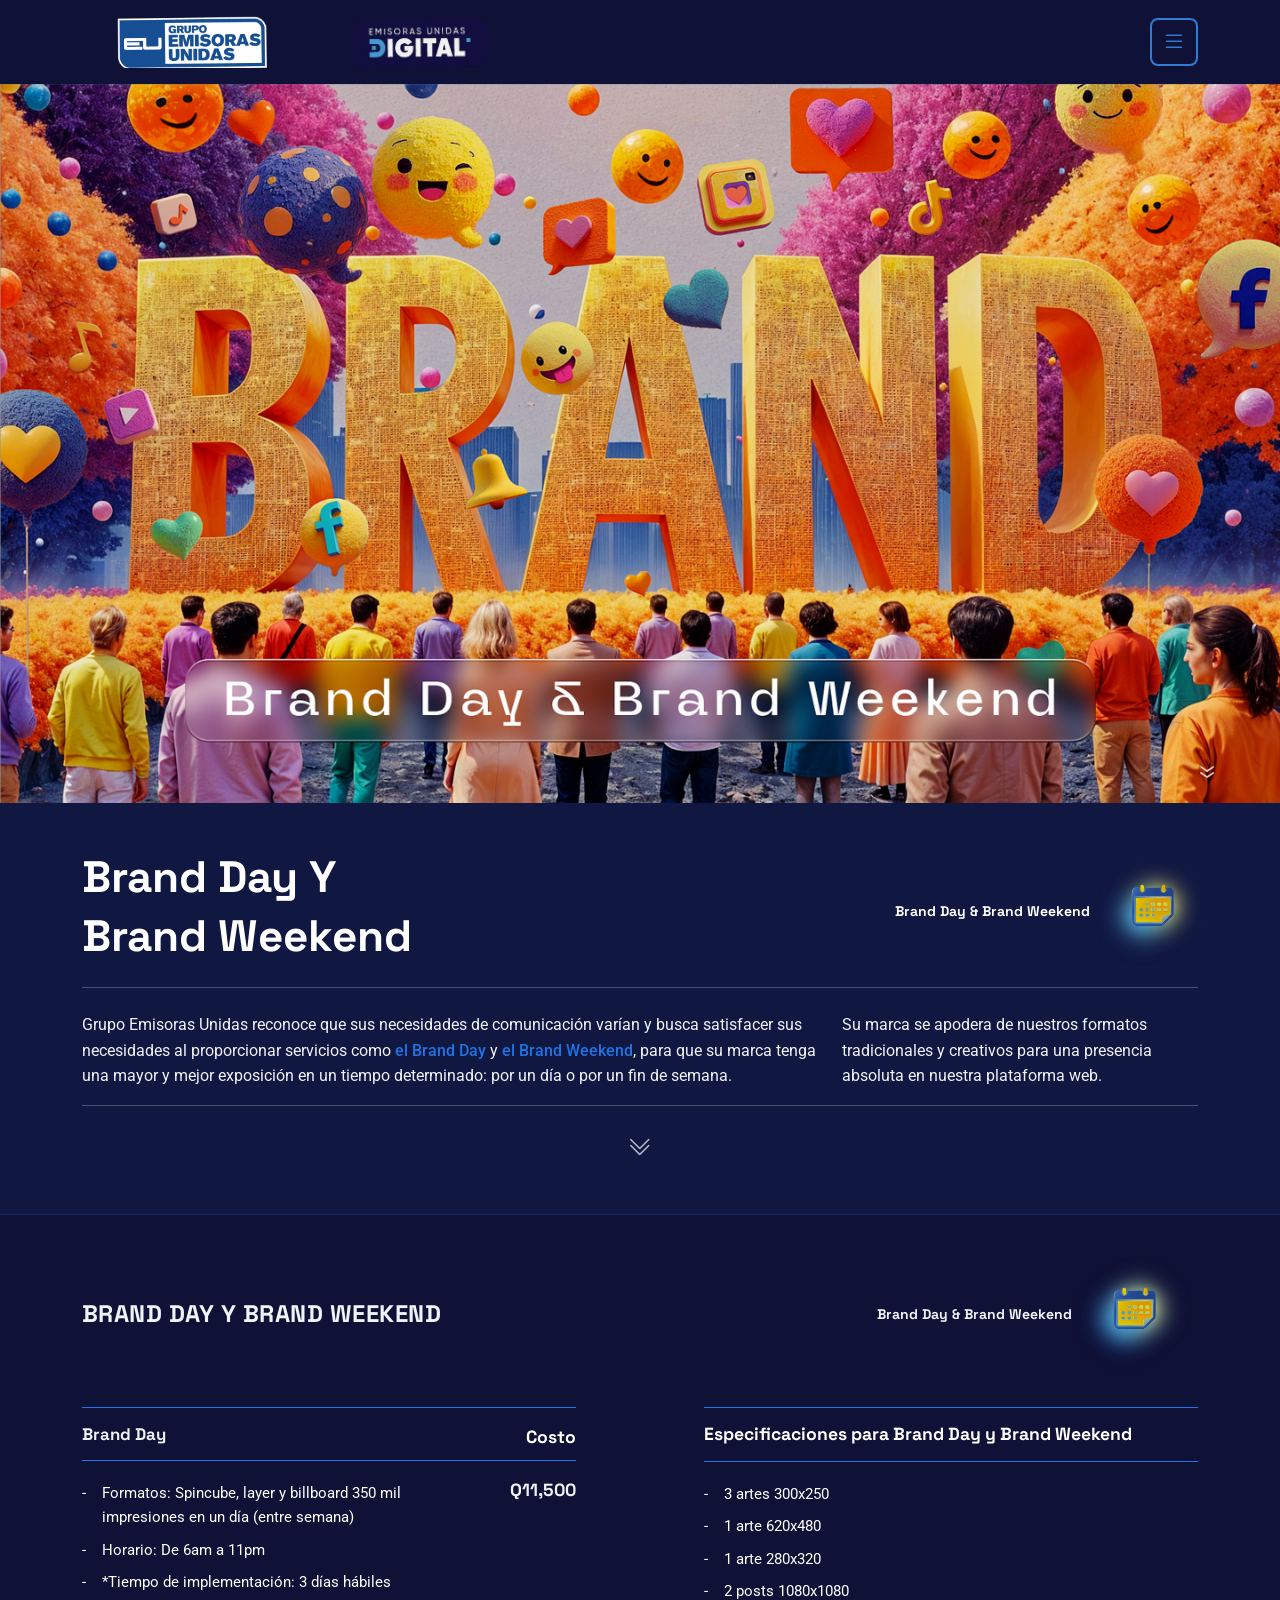
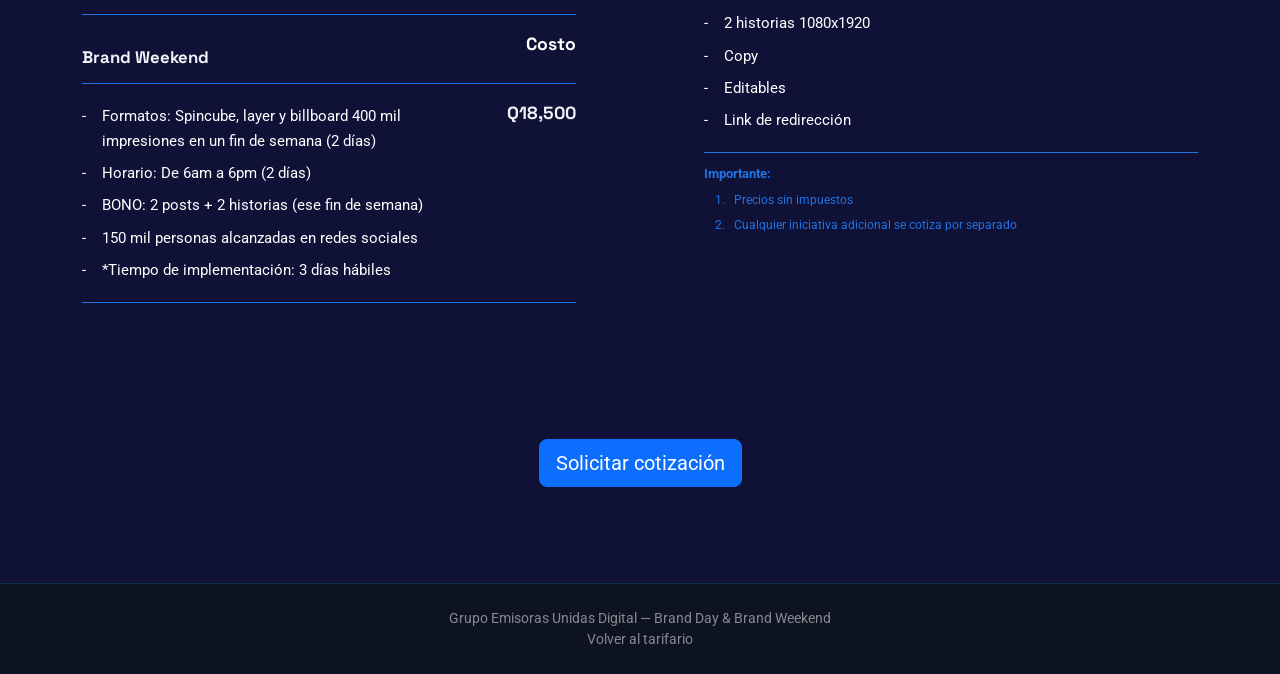
==== commit 8087e230: "se agrega pagina influencers ultima" ====
--- a/brand.html
+++ b/brand.html
@@ -32,11 +32,10 @@
               <li><a href="web.html" class="tarifario-nav__link">Web</a></li>
               <li><a href="brand.html" class="tarifario-nav__link tarifario-nav__link--active">Brand Day</a></li>
               <li><a href="streaming.html" class="tarifario-nav__link">Streaming</a></li>
-              <li><a href="index.html" class="tarifario-nav__link">Podcast</a></li>
               <li><a href="push-notification.html" class="tarifario-nav__link">Push</a></li>
               <li><a href="produccion-audiovisual.html" class="tarifario-nav__link">Producción Audiovisual</a></li>
               <li><a href="content-marketing.html" class="tarifario-nav__link">Content Marketing</a></li>
-              <li><a href="index.html" class="tarifario-nav__link">Influencers</a></li>
+              <li><a href="influencers.html" class="tarifario-nav__link">Influencers</a></li>
             </ul>
           </nav>
         </div>
--- a/styles.css
+++ b/styles.css
@@ -1045,6 +1045,8 @@
 }
 
 .post-block__list--numbered {
+  list-style-type: decimal;
+  list-style-position: outside;
   padding-left: 1.5rem;
   font-size: 0.75rem;
   color: var(--post-accent);
@@ -1053,6 +1055,7 @@
 
 .post-block__list--numbered li {
   margin-bottom: 0.35rem;
+  padding-left: 0.35rem;
 }
 
 /* ---------- Notas transversales (NOTA e Importante: mismo texto azul) ---------- */
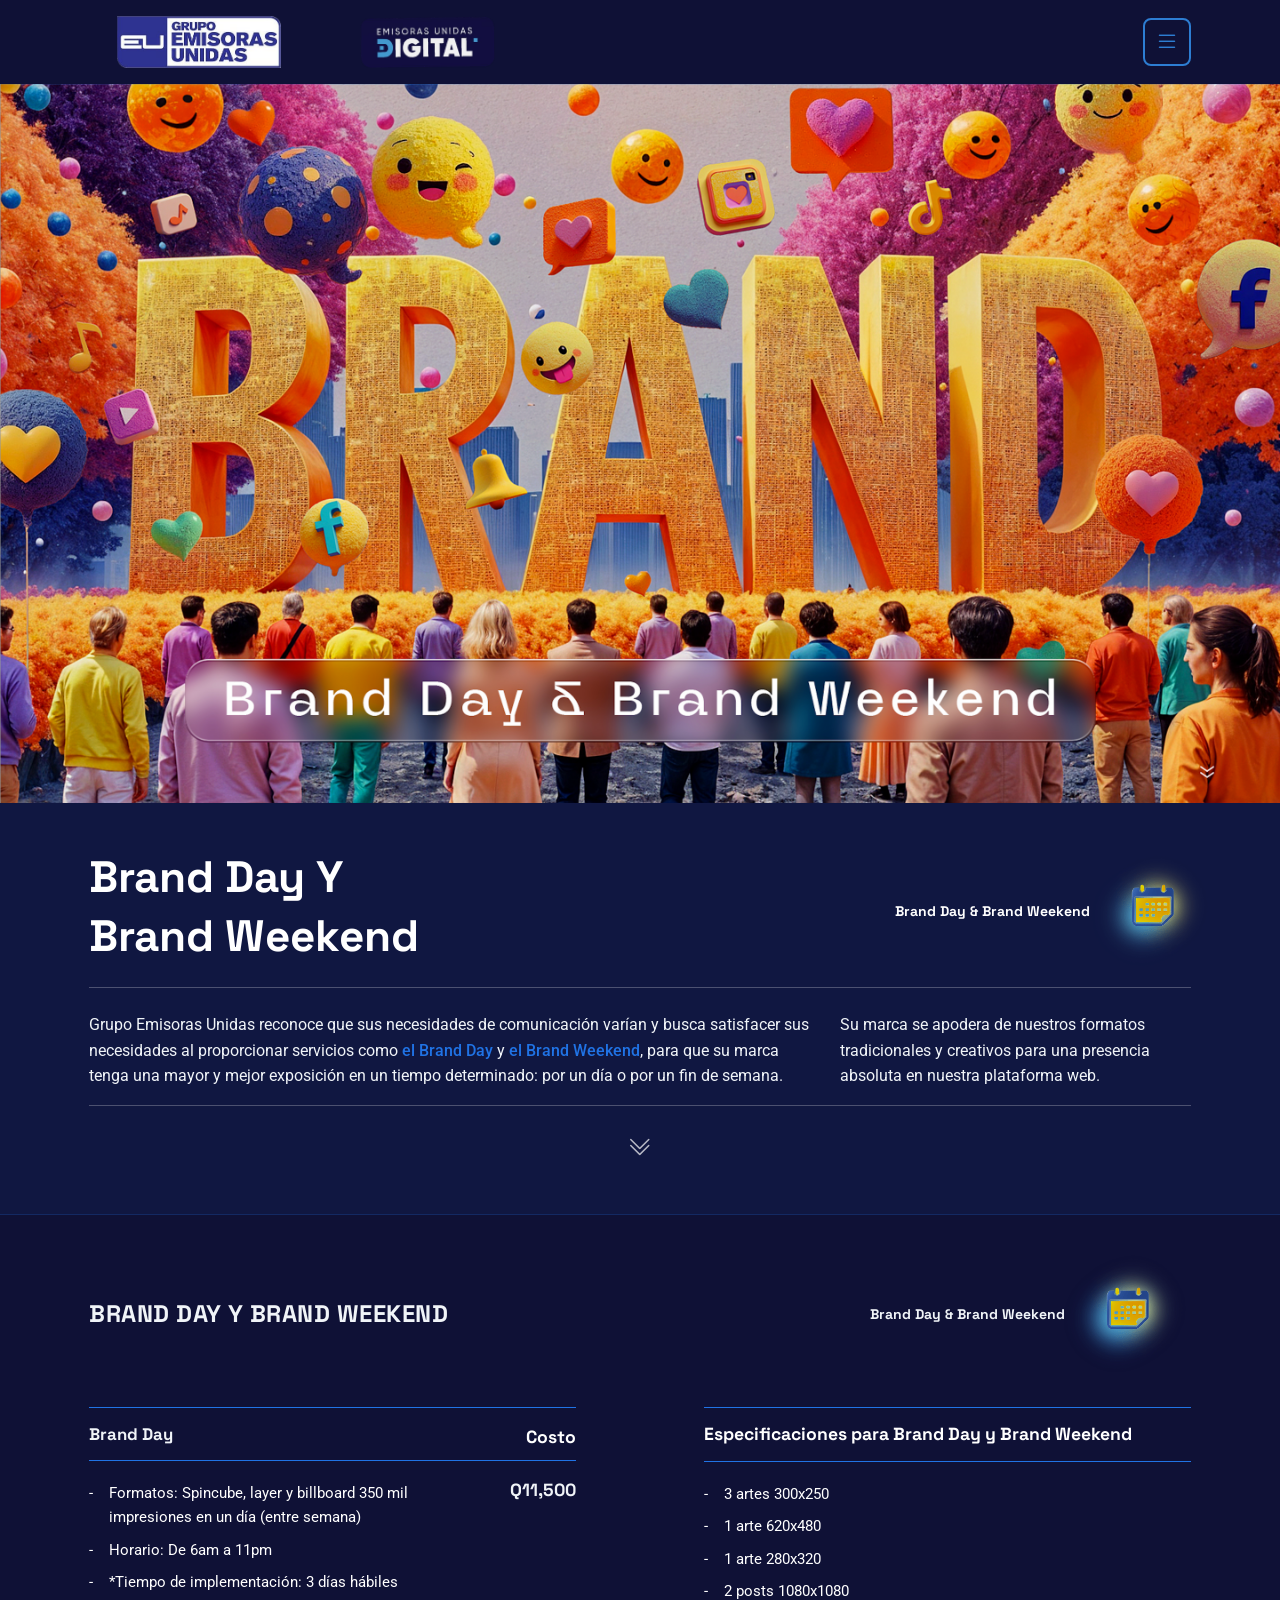
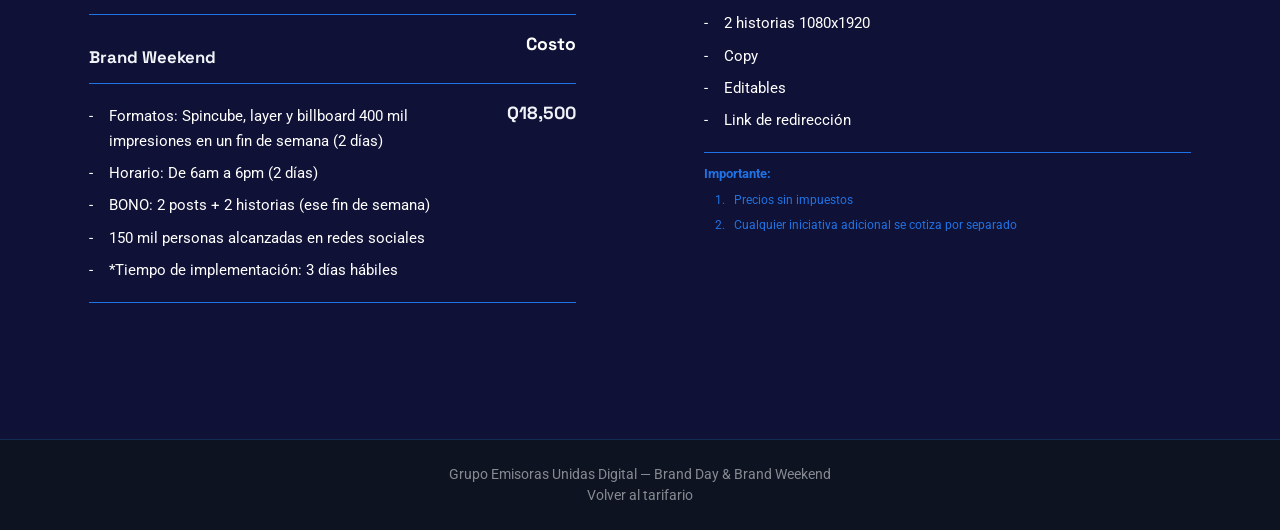
==== commit e61ac7ba: "optimizacion 1" ====
--- a/brand.html
+++ b/brand.html
@@ -10,8 +10,8 @@
   <link href="https://cdn.jsdelivr.net/npm/bootstrap@5.3.3/dist/css/bootstrap.min.css" rel="stylesheet">
   <link href="https://cdn.jsdelivr.net/npm/bootstrap-icons@1.11.3/font/bootstrap-icons.min.css" rel="stylesheet">
   <link href="https://unpkg.com/aos@2.3.1/dist/aos.css" rel="stylesheet">
-  <link rel="stylesheet" href="styles.css">
-  <link rel="stylesheet" href="brand.css">
+  <link rel="stylesheet" href="src/css/styles.css">
+  <link rel="stylesheet" href="src/css/brand.css">
 </head>
 <body class="page-brand">
   <div class="app-wrapper">
@@ -27,7 +27,7 @@
           </button>
           <nav class="tarifario-nav" id="tarifario-nav" aria-label="Navegación principal">
             <ul class="tarifario-nav__list list-unstyled mb-0">
-              <li><a href="index.html" class="tarifario-nav__link">Ecosistema</a></li>
+              <li><a href="index.html" class="tarifario-nav__link">Home</a></li>
               <li><a href="social-media.html" class="tarifario-nav__link">RRSS</a></li>
               <li><a href="web.html" class="tarifario-nav__link">Web</a></li>
               <li><a href="brand.html" class="tarifario-nav__link tarifario-nav__link--active">Brand Day</a></li>
@@ -67,7 +67,7 @@
             </div>
             <p class="brand-hero__title-mobile d-lg-none">Brand Day y Brand Weekend</p>
             <p class="brand-hero__desc d-lg-none" data-aos="fade-up" data-aos-delay="100">Servicios para que su marca tenga mayor y mejor exposición: por un día o por un fin de semana. Presencia absoluta en nuestra plataforma web.</p>
-            <a href="#cotiza" class="brand-hero__cta btn btn-primary d-lg-none" data-aos="fade-up" data-aos-delay="200">¡Cotiza Aquí!</a>
+          
             <div class="brand-hero__scroll d-none d-lg-flex justify-content-center mt-4" data-aos="fade-up" data-aos-delay="200" aria-hidden="true">
               <i class="bi bi-chevron-double-down brand-hero__scroll-icon"></i>
             </div>
@@ -147,9 +147,7 @@
           </div>
         </div>
       </section>
-      <div id="cotiza" class="py-5 text-center">
-        <a href="mailto:contacto@emisorasunidas.com?subject=Cotización Brand Day" class="btn btn-primary btn-lg">Solicitar cotización</a>
-      </div>
+      
     </main>
     <footer class="brand-footer page-footer py-4 mt-5">
       <div class="container text-center text-white-50 small">
--- a/src/css/styles.css
+++ b/src/css/styles.css
@@ -0,0 +1,1116 @@
+/* ========== Tarifario — Grupo Emisoras Unidas Digital ========== */
+:root {
+  --tarifario-bg: #0f1136;
+  --tarifario-bg-card: #0d1f36;
+  --tarifario-bg-content: #0d1321;
+  --tarifario-border: #2d7dd2;
+  --tarifario-accent: #f59e0b;
+  --tarifario-accent-pink: #ec4899;
+  --tarifario-text: #f0f4f8;
+  --tarifario-text-muted: #94a3b8;
+  --tarifario-font-title: 'Space Grotesk', sans-serif;
+  --tarifario-font-body: 'Roboto', sans-serif;
+  --post-accent: #2073E5;
+}
+
+.container {
+  padding-left: 1.2rem;
+  padding-right: 1.2rem;
+}
+
+/* ---------- Estilos transversales (compartidos: index.html, web.html, etc.) ----------
+   Reutilizables:
+   - .content-block-dark: bloque con fondo navy (--tarifario-bg-content)
+   - .section-title-hero: título grande blanco con tipografía título
+   - .section-title-hero__line: línea corta horizontal (ej. delante de "y DSP")
+   - .two-col-text: grid 2 columnas en desktop para párrafos
+   - .two-col-text p / .two-col-text strong: texto y negrita
+   - .content-divider: línea horizontal fina al final de un bloque
+   - .section-badge / .section-badge__icon: badge esquina (texto + icono circular)
+   - .overlay-label: etiqueta superpuesta sobre imagen (fondo gris, texto blanco)
+   - Variable --tarifario-bg-content: fondo azul oscuro para bloques de contenido
+*/
+.content-block-dark {
+  background-color: var(--tarifario-bg-content);
+  color: var(--tarifario-text);
+  padding: 2.5rem 0;
+}
+.section-title-hero {
+  font-family: var(--tarifario-font-title);
+  font-weight: 700;
+  font-size: clamp(1.75rem, 4vw, 2.75rem);
+  line-height: 1.2;
+  color: #fff;
+  margin: 0 0 1.5rem 0;
+  text-align: left;
+}
+.section-title-hero__line {
+  display: inline-block;
+  width: 2rem;
+  height: 2px;
+  background-color: #fff;
+  vertical-align: middle;
+  margin-right: 0.35rem;
+}
+.two-col-text {
+  display: grid;
+  gap: 1.5rem;
+  margin-bottom: 0;
+}
+@media (min-width: 992px) {
+  .two-col-text {
+    grid-template-columns: 1fr 1fr;
+    gap: 2rem;
+  }
+}
+.two-col-text p {
+  font-family: var(--tarifario-font-body);
+  font-size: 1rem;
+  line-height: 1.6;
+  color: rgba(255, 255, 255, 0.95);
+  margin: 0;
+}
+.two-col-text strong {
+  font-weight: 700;
+  color: #fff;
+}
+.content-divider {
+  height: 1px;
+  background-color: rgba(255, 255, 255, 0.3);
+  margin: 2rem 0 0 0;
+  border: 0;
+}
+.section-badge {
+  position: absolute;
+  top: 0;
+  right: 0;
+  display: flex;
+  align-items: center;
+  font-family: var(--tarifario-font-title);
+  font-weight: 700;
+  font-size: 0.875rem;
+  color: #fff;
+}
+.section-badge__icon {
+  width: 40px;
+  height: 40px;
+  border-radius: 50%;
+  background: linear-gradient(135deg, rgba(45, 125, 210, 0.6) 0%, rgba(45, 125, 210, 0.9) 100%);
+  border: 1px solid rgba(255, 255, 255, 0.3);
+  display: flex;
+  align-items: center;
+  justify-content: center;
+  font-size: 0.6rem;
+  font-weight: 700;
+  color: #fff;
+  text-align: center;
+  line-height: 1.1;
+}
+.overlay-label {
+  position: absolute;
+  background-color: rgba(40, 40, 50, 0.85);
+  color: #fff;
+  font-family: var(--tarifario-font-title);
+  font-weight: 700;
+  font-size: 1rem;
+  padding: 0.5rem 1rem;
+  border-radius: 8px;
+  display: inline-flex;
+  align-items: center;
+  justify-content: center;
+}
+
+*,
+*::before,
+*::after { box-sizing: border-box; }
+
+body {
+  margin: 0;
+  padding: 0;
+  font-family: var(--tarifario-font-body);
+  font-weight: 400;
+  color: var(--tarifario-text);
+  background-color: var(--tarifario-bg);
+  /* Ruta relativa al CSS: tarifario/styles.css → imagen en tarifario/src/img/bg-home.webp */
+  
+  background-attachment: scroll;
+  min-height: 100vh;
+}
+
+
+
+main.bg-home {
+  background-image: url('../img/bg-home.webp');
+  background-size: 670px;
+  background-position: center -30px;
+  background-repeat: no-repeat;
+  background-color: var(--tarifario-bg) ; 
+  overflow-x: hidden;
+}
+@media (min-width: 992px) {
+  main.bg-home {
+    background-size: 100%;
+    background-position: center -100px;
+  }
+
+}
+
+.tarifario-header__logo.logo-1 {
+  width: 120px;
+  height: 40px;
+}
+
+.tarifario-header__logo.logo-2 {
+  width: 120px;
+  height: 40px;
+}
+
+@media (min-width: 768px) {
+  main {
+    background-size: 800px;
+    background-position: center -30px;
+  }
+}
+
+@media (min-width: 992px) {
+  main {
+    background-size: 1200px;
+    background-position: top center;
+  }
+  .tarifario-header__logo.logo-1 {
+    width: 220px;
+    height: 70px;
+  }
+  
+  .tarifario-header__logo.logo-2 {
+    width: 220px;
+    height: 70px;
+  }
+}
+
+
+
+/* ---------- Header (sticky) ---------- */
+.tarifario-header {
+  position: sticky;
+  top: 0;
+  z-index: 1000;
+  background-color: var(--tarifario-bg);
+  box-shadow: 0 1px 0 rgba(45, 125, 210, 0.2);
+}
+
+.tarifario-header .container > div {
+  position: relative;
+}
+
+.tarifario-header__logo {
+  height: auto;
+  max-height: 80px;
+  object-fit: contain;
+}
+
+.tarifario-header__title {
+  font-family: var(--tarifario-font-title);
+  font-weight: 700;
+  font-size: 1.5rem;
+  letter-spacing: 0.05em;
+  color: var(--tarifario-text);
+}
+
+/* ---------- Menú hamburguesa y desplegable ---------- */
+.tarifario-nav__toggle {
+  width: 48px;
+  height: 48px;
+  margin-left: auto;
+  padding: 0;
+  background-color: transparent;
+  border: 2px solid var(--tarifario-border);
+  border-radius: 8px;
+  color: var(--tarifario-border);
+  cursor: pointer;
+  transition: background-color 0.2s ease, color 0.2s ease;
+}
+
+.tarifario-nav__toggle:hover {
+  background-color: rgba(45, 125, 210, 0.15);
+  color: var(--tarifario-text);
+}
+
+.tarifario-nav__icon {
+  font-size: 1.5rem;
+}
+
+.tarifario-nav {
+  position: absolute;
+  top: 100%;
+  right: 0;
+  margin-top: 0.5rem;
+  min-width: 220px;
+  padding: 1rem 1.25rem;
+  background-color: var(--tarifario-bg);
+  border: 2px solid var(--tarifario-border);
+  border-radius: 12px;
+  box-shadow: 0 8px 24px rgba(0, 0, 0, 0.4);
+  opacity: 0;
+  visibility: hidden;
+  pointer-events: none;
+  transition: opacity 0.2s ease, visibility 0.2s ease;
+  z-index: 1000;
+}
+
+.tarifario-nav--open {
+  opacity: 1;
+  visibility: visible;
+  pointer-events: auto;
+}
+
+.tarifario-nav__list {
+  display: flex;
+  flex-direction: column;
+  gap: 0.25rem;
+}
+
+.tarifario-nav__link {
+  display: block;
+  padding: 0.6rem 0.75rem;
+  font-family: var(--tarifario-font-title);
+  font-weight: 700;
+  font-size: 1rem;
+  letter-spacing: 0.03em;
+  color: var(--tarifario-text);
+  text-decoration: none;
+  border-radius: 8px;
+  transition: background-color 0.2s ease, color 0.2s ease;
+}
+
+.tarifario-nav__link:hover {
+  background-color: rgba(45, 125, 210, 0.2);
+  color: var(--tarifario-text);
+}
+
+.tarifario-nav__link--active {
+  background-color: rgba(45, 125, 210, 0.35);
+  color: #7dd3fc;
+}
+
+@media (min-width: 576px) {
+  .tarifario-header__title { font-size: 1.75rem; }
+}
+
+/* ---------- Hero ---------- */
+.tarifario-hero {
+  position: relative;
+  min-height: 350px;
+  /* Sin fondo sólido para que se vea bg-home.webp del body */
+  background-color: transparent;
+}
+
+@media (min-width: 992px) {
+  .tarifario-hero {
+    min-height: 630px;
+    /* Sin fondo sólido para que se vea bg-home.webp del body */
+  }
+}
+
+.tarifario-hero__bg {
+  position: absolute;
+  inset: 0;
+  background-image: var(--hero-bg);
+  background-size: cover;
+  background-position: top;
+}
+
+.tarifario-hero__overlay {
+  position: absolute;
+  background: linear-gradient(180deg, rgba(20, 15, 67, 0) 0%, rgba(10, 22, 40, 0.85) 100%);
+  height: 30%;
+  bottom: 0;
+  left: 0;
+  right: 0; 
+  width: 100%;
+}
+
+@media (min-width: 768px) {
+  .tarifario-hero { min-height: 380px; }
+}
+
+@media (min-width: 992px) {
+  .tarifario-hero { min-height: 630px; }
+}
+
+/* ---------- Secciones ---------- */
+.tarifario-section {
+  padding-top: 3rem;
+  padding-bottom: 4rem;
+}
+
+.tarifario-section--dark {
+  /* Semi-transparente para que se vea el fondo bg-home.webp del body */
+  background-color: rgba(10, 22, 40, 0.72);
+}
+
+.tarifario-section__title {
+  font-family: var(--tarifario-font-title);
+  font-weight: 700;
+  font-size: 1.25rem;
+  letter-spacing: 0.04em;
+  color: var(--tarifario-text);
+  text-transform: uppercase;
+}
+
+.tarifario-section__title--light {
+  color: #fff;
+  text-shadow: 0 2px 8px rgba(0, 0, 0, 0.5);
+}
+
+.tarifario-section__logo {
+  flex-shrink: 0;
+  object-fit: contain;
+}
+
+@media (min-width: 768px) {
+  .tarifario-section__title { font-size: 1.5rem; }
+}
+
+.img-personajes {
+  max-width: 50%;
+  margin: 0 auto;
+}
+
+/* ---------- Cajas de estadísticas ---------- */
+.stat-box {
+  padding: 1.25rem 1.5rem;
+  background-color: transparent;
+  border: 2px solid var(--tarifario-border);
+  border-radius: 12px;
+  height: 100%;
+  text-align: center;
+  transition: box-shadow 0.2s ease, transform 0.2s ease;
+}
+
+.stat-box:hover {
+  box-shadow: 0px -12px 13px -7px rgba(45, 125, 210, 0.25);
+  transform: translateY(-2px);
+}
+
+.stat-box__number {
+  font-family: var(--tarifario-font-title);
+  font-weight: 700;
+  font-size: 1.5rem;
+  color: var(--tarifario-accent);
+  margin-bottom: 0.5rem;
+  line-height: 1.2;
+}
+
+.stat-box__desc {
+  font-size: 0.875rem;
+  color: var(--tarifario-text-muted);
+  line-height: 1.4;
+}
+
+/* Primer bloque "PRIMER GRUPO MULTIMEDIOS": bordes difuminados abajo + font sizes del diseño */
+.tarifario-section--stats-primer .tarifario-section__title--stats {
+  font-size: 1.5rem;
+  font-weight: 700;
+  color: #fff;
+}
+
+.tarifario-section--stats-primer .stat-box--primer {
+  padding: 1.5rem 1.75rem 2.5rem;
+  background: none;
+  border: 1px solid var(--tarifario-border);
+  border-bottom: none;
+  border-radius: 12px 12px 0 0;
+  position: relative;
+  text-align: center;
+  overflow: visible;
+}
+
+/* Gradiente superpuesto al borde: ::before = borde superior, ::after = borde izquierdo */
+.tarifario-section--stats-primer .stat-box--primer::before {
+  content: '';
+  position: absolute;
+  bottom: 0;
+  left: -1px;
+  width: 1px;
+  height: 60%;
+  background: linear-gradient(180deg, var(--tarifario-border) 0%, #0c1322 60%, #000000 100%);
+  z-index: 0;
+}
+
+.tarifario-section--stats-primer .stat-box--primer::after {
+  content: '';
+  position: absolute;
+  right: -1px;
+  bottom: 0;
+  width: 1px;
+  height: 60%;
+  background: linear-gradient(180deg, var(--tarifario-border) 0%, #0c1322 60%, #000000 100%);
+  z-index: 0;
+}
+
+/* Texto pequeño celeste de fuentes (debajo de las cards) */
+.stat-block__sources {
+  font-size: 0.7rem;
+  color: #67b8e3;
+  line-height: 1.4;
+  max-width: 90%;
+  margin-left: auto;
+  margin-right: auto;
+}
+
+@media (min-width: 768px) {
+  .stat-block__sources { font-size: 0.75rem; }
+}
+
+.tarifario-section--stats-primer .stat-box--primer .stat-box__number {
+  font-size: 3rem;
+  color: #fff;
+  margin-bottom: 0.15rem;
+  line-height: 1;
+}
+
+.tarifario-section--stats-primer .stat-box--primer .stat-box__suffix {
+  display: block;
+  font-family: var(--tarifario-font-title);
+  font-weight: 700;
+  font-size: 1.15rem;
+  color: #fff;
+  margin-bottom: 0.75rem;
+  line-height: 1.2;
+  text-align: center;
+}
+
+.tarifario-section--stats-primer .stat-box--primer .stat-box__desc {
+  font-size: 0.8rem;
+  font-weight: 400;
+  color: rgba(255, 255, 255, 0.95);
+  line-height: 1.4;
+}
+
+@media (min-width: 576px) {
+  .stat-box__number { font-size: 1.75rem; }
+}
+
+@media (min-width: 768px) {
+  .tarifario-section--stats-primer .tarifario-section__title--stats { font-size: 1.75rem; }
+  .tarifario-section--stats-primer .stat-box--primer .stat-box__number { font-size: 3.5rem; }
+  .tarifario-section--stats-primer .stat-box--primer .stat-box__suffix { font-size: 1.25rem; }
+  .tarifario-section--stats-primer .stat-box--primer .stat-box__desc { font-size: 0.85rem; }
+}
+
+/* ---------- Audiencia ---------- */
+.tarifario-subtitle {
+  font-family: var(--tarifario-font-title);
+  font-weight: 700;
+  font-size: 1rem;
+  letter-spacing: 0.03em;
+  color: var(--tarifario-border);
+  text-transform: uppercase;
+}
+
+.tarifario-list {
+  list-style: none;
+  padding-left: 0;
+  margin-bottom: 0;
+  font-size: 0.9rem;
+  color: var(--tarifario-text-muted);
+}
+
+.tarifario-list li {
+  padding: 0.35rem 0;
+  border-bottom: 1px solid rgba(45, 125, 210, 0.2);
+}
+
+.tarifario-list li:last-child { border-bottom: none; }
+
+.audience-visual {
+  min-height: 200px;
+}
+
+.audience-visual__badge {
+  position: absolute;
+  top: 50%;
+  transform: translateY(-50%);
+  font-family: var(--tarifario-font-title);
+  font-weight: 700;
+  font-size: 2rem;
+  color: #fff;
+  text-shadow: 0 2px 8px rgba(0, 0, 0, 0.6);
+  padding: 0.5rem 0.75rem;
+  background-color: rgba(10, 22, 40, 0.7);
+  border-radius: 8px;
+}
+
+.audience-visual__badge--left { left: 1rem; }
+.audience-visual__badge--right { right: 1rem; }
+
+/* Solo position absolute desde 992px; en mobile fluye en el documento */
+.position-absolute-from-lg {
+  position: static;
+}
+@media (min-width: 992px) {
+  .position-absolute-from-lg {
+    position: absolute;
+  }
+}
+
+/* Contenedor 42% / 58%: borde celeste como los titulares EDADES / TOP 3 */
+.audience-percentages-row {
+  border-color: #7dd3fc !important;
+}
+
+.audience-percentages-row .display-1 {
+  color: #fff;
+  font-family: var(--tarifario-font-title);
+  font-weight: 700;
+}
+
+/* Bloque EDADES / TOP 3 DE PAÍSES: colores y tamaños según diseño */
+.audience-data-block .audience-block-title {
+  font-family: var(--tarifario-font-title);
+  font-weight: 700;
+  font-size: 1.35rem;
+  letter-spacing: 0.03em;
+  color: #fff;
+  text-transform: uppercase;
+}
+
+.audience-list {
+  list-style: none;
+  padding-left: 0;
+  margin-bottom: 0;
+  font-size: 0.95rem;
+}
+
+.audience-list li {
+  padding: 0.3rem 0;
+  border-bottom: 1px solid rgba(45, 125, 210, 0.15);
+}
+
+.audience-list li:last-child { border-bottom: none; }
+
+.audience-list__label {
+  color: #7dd3fc;
+  font-family: var(--tarifario-font-body);
+  font-weight: 500;
+}
+
+.audience-list__value {
+  color: #fff;
+  font-family: var(--tarifario-font-body);
+  font-weight: 500;
+}
+
+.audience-permanencia {
+  font-size: 0.85rem;
+  color: #fff;
+  padding: 0.5rem 1rem;
+  border: 1px solid #ffd700;
+  border-radius: 8px;
+  max-width: 100%;
+}
+
+.audience-fuente {
+  font-size: 0.65rem;
+  color: rgba(255, 255, 255, 0.9);
+}
+
+@media (min-width: 768px) {
+  .audience-data-block .audience-block-title { font-size: 1.5rem; }
+  .audience-list { font-size: 1.3rem; }
+  .audience-permanencia { font-size: 0.9rem; margin-top: 1rem; display: inline-block; }
+  .audience-fuente { font-size: 0.7rem; }
+}
+
+/* ---------- Ecosistema ---------- */
+.ecosystem-item {
+  position: relative;
+  display: flex;
+  flex-direction: column;
+  align-items: center;
+  justify-content: center;
+  gap: 0.35rem;
+  padding: 1.5rem 1rem 1.25rem;
+  background-color: transparent;
+  height: 100%;
+  min-height: 160px;
+  text-align: center;
+}
+
+/* Enlace que envuelve toda la tarjeta (Web, Streaming) */
+a.ecosystem-item--link {
+  text-decoration: none;
+  color: inherit;
+  transition: transform 0.25s ease, box-shadow 0.25s ease;
+  border-radius: 12px;
+}
+a.ecosystem-item--link:hover {
+  color: inherit;
+  transform: scale(1.05) translateY(-4px);
+  box-shadow: 0 12px 24px rgba(0, 0, 0, 0.35);
+}
+a.ecosystem-item--link:focus {
+  color: inherit;
+  outline: 2px solid var(--tarifario-border);
+  outline-offset: 2px;
+}
+
+/* Número: esquina superior izquierda, blanco, grande */
+.ecosystem-item__num {
+  position: absolute;
+  top: 1rem;
+  left: 1rem;
+  font-family: var(--tarifario-font-title);
+  font-weight: 700;
+  font-size: 2.25rem;
+  line-height: 1;
+  color: #fff;
+}
+
+.ecosystem-item__icon {
+  font-size: 2.25rem;
+  color: var(--tarifario-border);
+}
+
+/* Contenedor del icono Web con destello (burbujas azul y amarilla) */
+.ecosystem-item__icon-wrap {
+  position: relative;
+  display: inline-flex;
+  align-items: center;
+  justify-content: center;
+  width: 6rem;
+  height: 6rem;
+}
+
+.ecosystem-item__icon-img {
+  
+  position: relative;
+  z-index: 1;
+}
+
+.ecosystem-item__icon-wrap .ecosystem-item__icon {
+  position: relative;
+  z-index: 1;
+  filter: drop-shadow(0 4px 8px rgba(0, 0, 0, 0.4)) drop-shadow(0 2px 4px rgba(0, 0, 0, 0.3));
+}
+
+
+
+.ecosystem-item__label {
+  font-family: var(--tarifario-font-title);
+  font-size: 0.95rem;
+  font-weight: 700;
+  text-align: center;
+  color: #fff;
+  line-height: 1.2;
+}
+
+/* Texto de baja: solo en cards 1 y 2, azul claro suave */
+.ecosystem-item__desc {
+  margin: 0;
+  font-size: 0.8rem;
+  font-weight: 400;
+  color: #7dd3fc;
+  line-height: 1.35;
+  max-width: 100%;
+}
+
+@media (min-width: 768px) {
+  .ecosystem-item__num { font-size: 2.5rem; top: 1.25rem; left: 1.25rem; }
+  .ecosystem-item__icon { font-size: 2.5rem; }
+  .ecosystem-item__label { font-size: 1rem; }
+  .ecosystem-item__desc { font-size: 0.85rem; }
+}
+
+/* ---------- Redes sociales (visual full width) ---------- */
+.tarifario-section--social {
+  position: relative;
+  padding-top: 0;
+  padding-bottom: 0;
+  min-height: 240px;
+  display: flex;
+  align-items: flex-end;
+}
+
+.tarifario-social-bg {
+  position: absolute;
+  inset: 0;
+  background-image: var(--social-bg);
+  background-size: cover;
+  background-position: center;
+}
+
+.tarifario-social-overlay {
+  position: absolute;
+  inset: 0;
+  /* background: linear-gradient(180deg, rgba(245, 158, 11, 0.2) 0%, rgba(10, 22, 40, 0.5) 60%, rgba(10, 22, 40, 0.75) 100%); */
+}
+
+/* Título al bottom con apariencia cristal: opacidad + difuminado sobre la imagen */
+.tarifario-social-title-wrap {
+  position: relative;
+  z-index: 2;
+  width: 100%;
+  padding: 1rem 1.5rem 1.25rem;
+  display: flex;
+  align-items: center;
+  justify-content: center;
+  margin-bottom: 3rem;
+}
+
+/* Botón REDES SOCIALES: look metálico dorado-bronce, tipo píldora */
+.tarifario-social-title {
+  margin: 0;
+  padding: 0.85rem 2.25rem;
+  font-family: var(--tarifario-font-title);
+  font-weight: 700;
+  font-size: 1.35rem;
+  letter-spacing: 0.06em;
+  color: #fff;
+  text-align: center;
+  text-transform: uppercase;
+  border-radius: 10px;
+  /* Degradado metálico: centro más claro (dorado), bordes superior/inferior más oscuros (bronce) */
+  background: linear-gradient(
+    180deg,
+    #6b5220 0%,
+    #8f7028 18%,
+    #c9a227 40%,
+    #e8d48a 50%,
+    #c9a227 60%,
+    #8f7028 82%,
+    #6b5220 100%
+  );
+  border: 1px solid rgba(255, 255, 255, 0.2);
+  box-shadow:
+    0 4px 16px rgba(0, 0, 0, 0.35),
+    inset 0 1px 0 rgba(255, 255, 255, 0.45),
+    inset 0 -1px 0 rgba(0, 0, 0, 0.2);
+}
+
+@media (min-width: 768px) {
+  .tarifario-section--social { min-height: 600px; }
+  .tarifario-social-title { font-size: 1.6rem; padding: 1rem 2.5rem; }
+}
+
+/* ---------- Content section (transversal: bloque sección + variante --alt en subpáginas) ---------- */
+.content-section {
+  padding: 2.5rem 0;
+  border-top: 1px solid rgba(32, 115, 229, 0.25);
+}
+
+.content-section--alt {
+  background-color: rgba(32, 115, 229, 0.06);
+}
+
+/* ---------- Subpáginas con hero (Push, Producción Audiovisual): estructura compartida ---------- */
+.page-subpage .app-wrapper {
+  padding-bottom: 0;
+  min-height: 100vh;
+}
+.page-subpage main {
+  min-height: 0;
+}
+.subpage-header .container > div {
+  flex-wrap: wrap;
+}
+.header-logo-subpage {
+  height: auto;
+  max-height: 52px;
+  object-fit: contain;
+}
+.hero-section {
+  margin-bottom: 0;
+}
+.hero-section .hero-content-block [data-aos],
+.hero-section .hero-content-block [data-aos].aos-init {
+  opacity: 1 !important;
+}
+.hero-visual {
+  position: relative;
+  width: 100%;
+  aspect-ratio: 1.78 / 1;
+  min-height: 220px;
+  overflow: hidden;
+  background-color: var(--tarifario-bg-content);
+}
+.hero-img {
+  width: 100%;
+  height: 100%;
+  object-fit: cover;
+  display: block;
+}
+.hero-content-block {
+  padding-top: 2rem;
+  padding-bottom: 2.5rem;
+}
+.hero-content-block--narrow {
+  max-width: 100%;
+}
+.hero-badge-img {
+  width: 120px;
+  height: 120px;
+  object-fit: contain;
+}
+.hero-title {
+  font-family: var(--tarifario-font-title);
+  font-weight: 700;
+  font-size: clamp(1.75rem, 4vw, 2.75rem);
+  line-height: 1.2;
+  color: #fff;
+  margin: 0 0 1.5rem 0;
+  text-align: left;
+}
+.hero-title-line2 {
+  display: inline-block;
+  margin-top: 0.4rem;
+}
+.hero-line {
+  height: 1px;
+  background-color: rgba(255, 255, 255, 0.25);
+  margin: 1rem 0;
+  border: 0;
+}
+.hero-bajada {
+  margin-top: 1.5rem;
+}
+.hero-bajada p {
+  margin: 0;
+  font-family: var(--tarifario-font-body);
+  font-size: 1rem;
+  line-height: 1.6;
+  color: var(--tarifario-text);
+}
+.hero-desc {
+  font-size: 0.95rem;
+  line-height: 1.6;
+  margin-bottom: 1rem;
+  color: var(--tarifario-text);
+}
+.hero-cta {
+  display: inline-block;
+  padding: 0.6rem 1.75rem;
+  font-weight: 700;
+  background-color: var(--post-accent) !important;
+  border-color: var(--post-accent) !important;
+  color: #fff !important;
+  border-radius: 8px;
+}
+.hero-scroll-icon {
+  font-size: 1.5rem;
+  color: rgba(255, 255, 255, 0.7);
+}
+.page-footer {
+  background-color: var(--tarifario-bg-content);
+  border-top: 1px solid rgba(32, 115, 229, 0.25);
+  color: var(--tarifario-text);
+}
+
+/* ---------- Content section head, title, badge (transversal) ---------- */
+.content-section__head {
+  position: relative;
+  margin-bottom: 1.5rem;
+  display: flex;
+  justify-content: space-between;
+  align-items: center;
+  flex-wrap: wrap;
+  gap: 0.75rem;
+}
+
+.content-section__title {
+  font-family: var(--tarifario-font-title);
+  font-weight: 700;
+  font-size: clamp(1.1rem, 2.5vw, 1.5rem);
+  color: var(--tarifario-text);
+  margin: 0;
+  text-transform: uppercase;
+  letter-spacing: 0.02em;
+}
+
+.content-section__badge {
+  display: inline-flex;
+  align-items: center;
+  font-family: var(--tarifario-font-title);
+  font-weight: 700;
+  font-size: 0.875rem;
+  color: var(--tarifario-text);
+}
+
+.content-section__badge span {
+  display: none;
+}
+
+.content-section__badge-img {
+  margin-right: 0.35rem;
+  width: 120px;
+  height: 120px;
+  object-fit: contain;
+}
+
+/* ---------- Post (diseño referencia: título grande, 2 columnas, NOTA e Importante en azul) ---------- */
+.post-block {
+  --post-accent: #2073E5;
+}
+
+.post-block__title {
+  font-family: var(--tarifario-font-title);
+  font-weight: 300;
+  font-size: clamp(2.2rem, 5vw, 3.2rem);
+  color: #fff;
+  margin: 0 0 2rem 0;
+  text-align: left;
+  letter-spacing: 0.02em;
+}
+
+.post-block__grid {
+  display: grid;
+  gap: 2.5rem;
+  margin-bottom: 2rem;
+}
+
+@media (min-width: 992px) {
+  .post-block__grid {
+    grid-template-columns: 1fr 1fr;
+    gap: 8rem;
+  }
+
+  .content-section__badge span {
+    display: inline-block;
+  }
+}
+
+.post-block__header-row {
+  display: flex;
+  justify-content: space-between;
+  align-items: center;
+  margin-bottom: 0;
+}
+
+.post-block__header {
+  font-family: var(--tarifario-font-title);
+  font-weight: 700;
+  font-size: 1rem;
+  color: #fff;
+}
+
+@media (min-width: 576px) {
+  .post-block__header { font-size: 1.1rem; }
+}
+
+.post-block__header--right {
+  text-align: right;
+}
+
+.post-block__line {
+  height: 1px;
+  background-color: var(--post-accent);
+  margin: 0.5rem 0 1rem 0;
+}
+
+.post-block__subtitle {
+  font-family: var(--tarifario-font-title);
+  font-weight: 700;
+  font-size: 1rem;
+  color: #fff;
+  margin: 0 0 0 0;
+}
+
+@media (min-width: 576px) {
+  .post-block__subtitle { font-size: 1.1rem; }
+}
+
+.post-block__list {
+  list-style: none;
+  padding: 0;
+  margin: 0 0 1rem 0;
+  font-size: 0.95rem;
+  color: #fff;
+  line-height: 1.6;
+}
+
+.post-block__list--prices li {
+  display: flex;
+  justify-content: space-between;
+  align-items: center;
+  padding: 0.35rem 0;
+}
+
+.post-block__list--prices li.post-block__list-item--note {
+  display: block;
+  padding-left: 1.25rem;
+  padding-top: 0.1rem;
+  padding-bottom: 0.25rem;
+}
+
+.post-block__list--bullets li {
+  padding-left: 1.25rem;
+  position: relative;
+  padding-top: 0.25rem;
+  padding-bottom: 0.25rem;
+}
+
+.post-block__list--bullets li::before {
+  content: '-';
+  position: absolute;
+  left: 0;
+  color: #fff;
+}
+
+.post-block__list--numbered {
+  list-style-type: decimal;
+  list-style-position: outside;
+  padding-left: 1.5rem;
+  font-size: 0.75rem;
+  color: var(--post-accent);
+  margin-top: 0.5rem;
+}
+
+.post-block__list--numbered li {
+  margin-bottom: 0.35rem;
+  padding-left: 0.35rem;
+}
+
+/* ---------- Notas transversales (NOTA e Importante: mismo texto azul) ---------- */
+.post-block__nota,
+.post-block__importante-title {
+  font-size: 0.75rem;
+  font-weight: 700;
+  color: var(--post-accent);
+  line-height: 1.4;
+}
+
+.post-block__nota {
+  margin: 0.5rem 0 0 0;
+}
+
+@media (min-width: 576px) {
+  .post-block__nota,
+  .post-block__importante-title { font-size: 0.8rem; }
+}
+
+.post-block__importante {
+  margin-top: 1.5rem;
+}
+
+.post-block__importante .post-block__line {
+  margin-top: 0;
+  margin-bottom: 0.75rem;
+}
+
+.post-block__importante-title {
+  margin: 0 0 0.25rem 0;
+}
+
+.post-block__spec-text {
+  font-size: 0.95rem;
+  color: var(--tarifario-text);
+  line-height: 1.6;
+  margin: 0;
+}
+
+/* ---------- Footer ---------- */
+.tarifario-footer {
+  background-color: var(--tarifario-bg-card);
+  border-top: 1px solid rgba(45, 125, 210, 0.3);
+}
--- a/src/css/brand.css
+++ b/src/css/brand.css
@@ -0,0 +1,175 @@
+/* ========== Página Brand Day y Brand Weekend ========== */
+/* Reutiliza: section-title-hero, overlay-label, post-block (styles.css), section-badge (styles.css). Bajada en 2 columnas con Bootstrap row/col, no two-col-text. */
+
+.page-brand {
+  color: var(--tarifario-text);
+  overflow-x: hidden;
+}
+
+.page-brand .app-wrapper {
+  padding-bottom: 0;
+  min-height: 100vh;
+}
+
+.page-brand main {
+  min-height: 0;
+}
+
+/* ---------- Header ---------- */
+.brand-header .container > div {
+  flex-wrap: wrap;
+}
+.brand-header__logo {
+  height: auto;
+  max-height: 52px;
+  object-fit: contain;
+}
+
+/* ---------- Hero ---------- */
+.brand-hero {
+  margin-bottom: 0;
+}
+
+.brand-hero .brand-hero__content-block [data-aos],
+.brand-hero .brand-hero__content-block [data-aos].aos-init {
+  opacity: 1 !important;
+}
+
+.brand-hero__visual {
+  position: relative;
+  width: 100%;
+  aspect-ratio: 1.78 / 1;
+  min-height: 220px;
+  overflow: hidden;
+  background-color: var(--tarifario-bg-content);
+}
+
+.brand-hero__img {
+  width: 100%;
+  height: 100%;
+  object-fit: contain;
+  display: block;
+}
+
+.brand-hero__overlay {
+  position: absolute;
+  inset: 0;
+  background: linear-gradient(180deg, rgba(13, 19, 33, 0.2) 0%, rgba(13, 19, 33, 0.5) 100%);
+}
+
+.brand-hero__label {
+  bottom: 18%;
+  left: 50%;
+  transform: translateX(-50%);
+  right: auto;
+  top: auto;
+}
+
+.brand-hero__content-block {
+  padding-top: 2rem;
+  padding-bottom: 2.5rem;
+}
+
+.brand-hero__title-line2 {
+  display: inline-block;
+  margin-top: 0.4rem;
+}
+
+.brand-hero__bajada {
+  margin-top: 1.5rem;
+}
+
+.brand-hero__bajada p {
+  margin: 0;
+  font-family: var(--tarifario-font-body);
+  font-size: 1rem;
+  line-height: 1.6;
+  color: var(--tarifario-text);
+}
+
+.brand-hero__bajada strong {
+  font-weight: 700;
+  color: inherit;
+}
+
+.brand-hero__highlight {
+  color: var(--post-accent);
+  font-weight: 500;
+}
+
+.brand-hero__title-mobile {
+  font-family: var(--tarifario-font-title);
+  font-weight: 700;
+  font-size: 1.5rem;
+  color: var(--tarifario-text);
+  margin-bottom: 1rem;
+  line-height: 1.3;
+}
+
+.brand-hero__desc {
+  color: rgba(255, 255, 255, 0.95);
+  font-size: 0.95rem;
+  line-height: 1.6;
+  margin-bottom: 1rem;
+}
+
+.brand-hero__cta {
+  display: inline-block;
+  padding: 0.6rem 1.75rem;
+  font-weight: 700;
+  background-color: var(--post-accent) !important;
+  border-color: var(--post-accent) !important;
+  color: #fff !important;
+  border-radius: 8px;
+}
+
+.brand-hero__cta:hover {
+  background-color: #1a62c7 !important;
+  border-color: #1a62c7 !important;
+  color: #fff !important;
+}
+
+.brand-hero__scroll-icon {
+  font-size: 1.5rem;
+  color: rgba(255, 255, 255, 0.7);
+}
+
+@media (min-width: 992px) {
+  .brand-hero__visual {
+    aspect-ratio: 1.78 / 1;
+    min-height: 320px;
+  }
+  .brand-hero__label {
+    bottom: 22%;
+  }
+  .brand-hero__content-block {
+    padding-top: 3rem;
+    padding-bottom: 3rem;
+  }
+}
+
+/* ---------- Sección precios (head/title/badge transversales en styles.css) ---------- */
+/* Particularidad: sombra en badge de esta página */
+.page-brand .content-section__badge-img {
+  filter: drop-shadow(0 0 6px rgba(32, 115, 229, 0.5));
+}
+
+.brand-pricing__title {
+  font-family: var(--tarifario-font-title);
+  font-weight: 700;
+  font-size: 1.05rem;
+  color: var(--tarifario-text);
+  margin: 0 0 0.5rem 0;
+}
+
+.brand-pricing__cost-row {
+  margin-bottom: 0.25rem;
+}
+
+.brand-pricing__price {
+  font-family: var(--tarifario-font-title);
+  font-weight: 700;
+  font-size: 1.1rem;
+  color: var(--tarifario-text);
+}
+
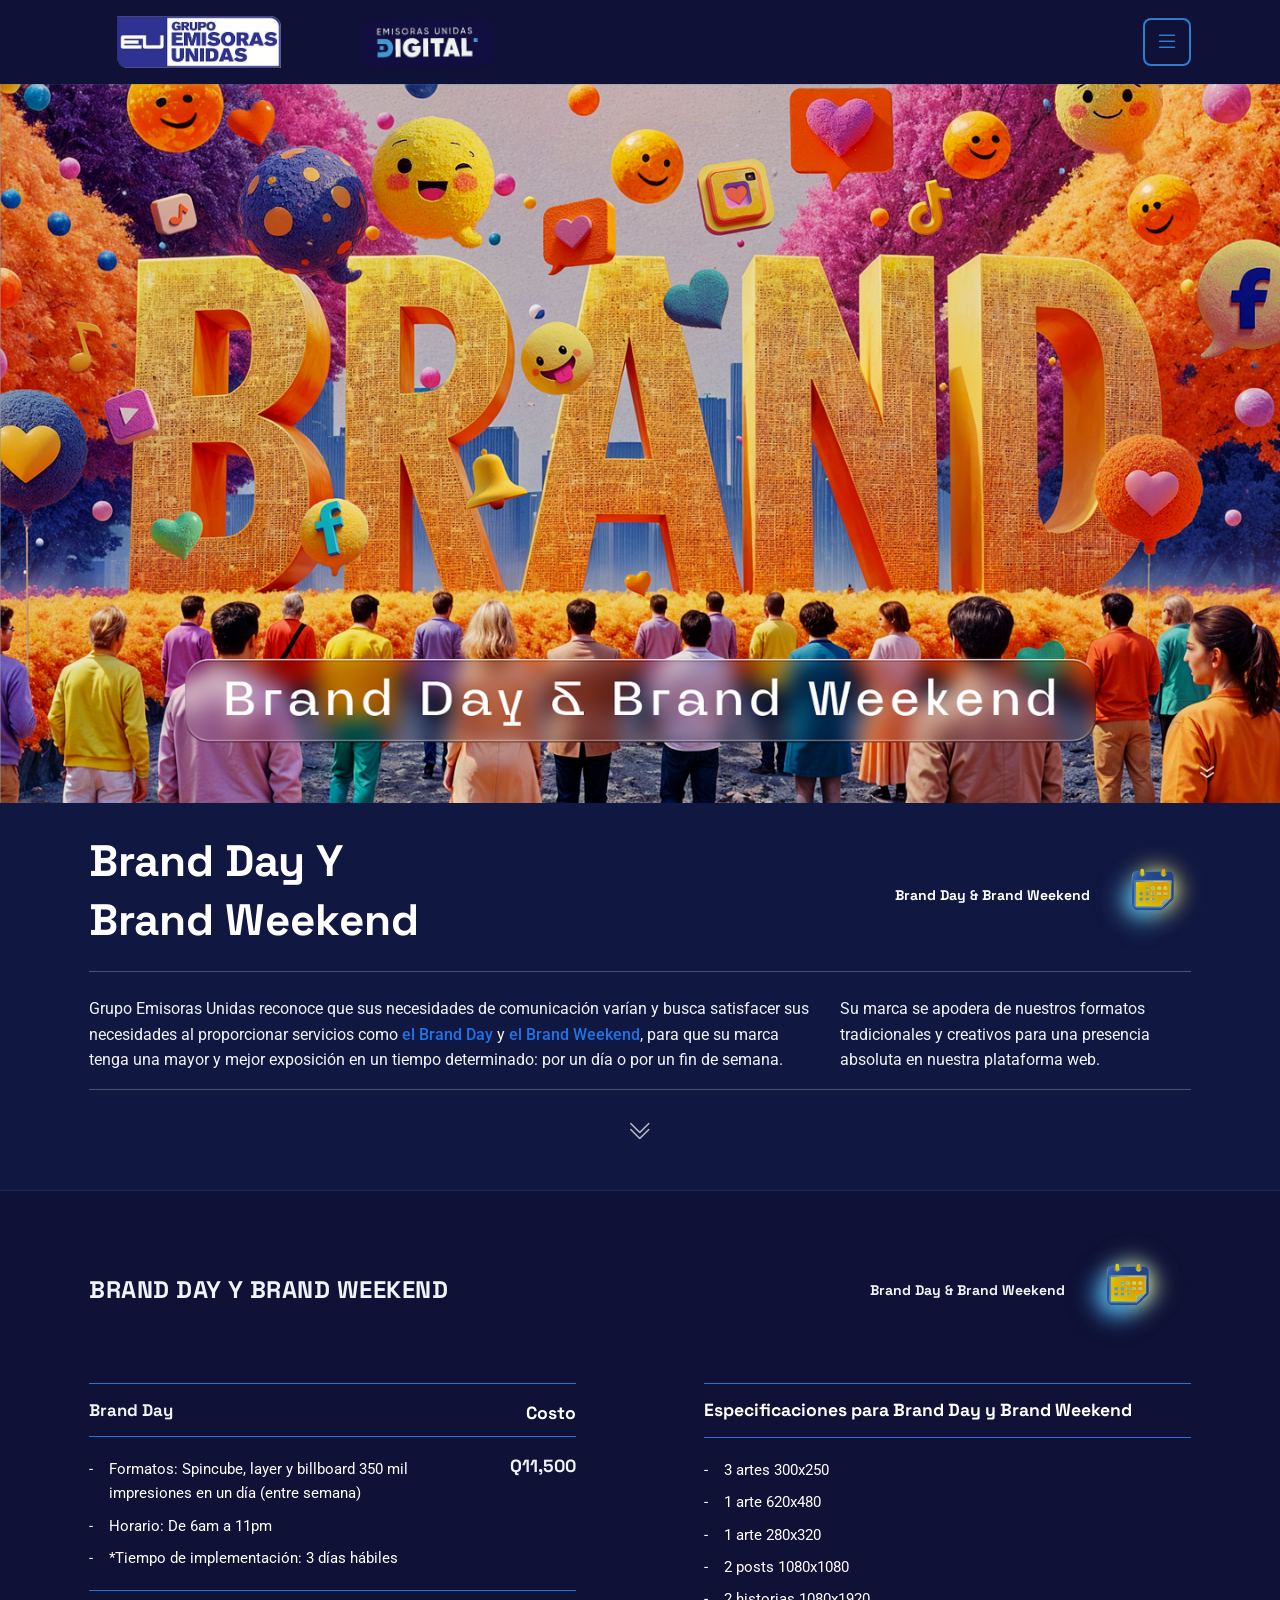
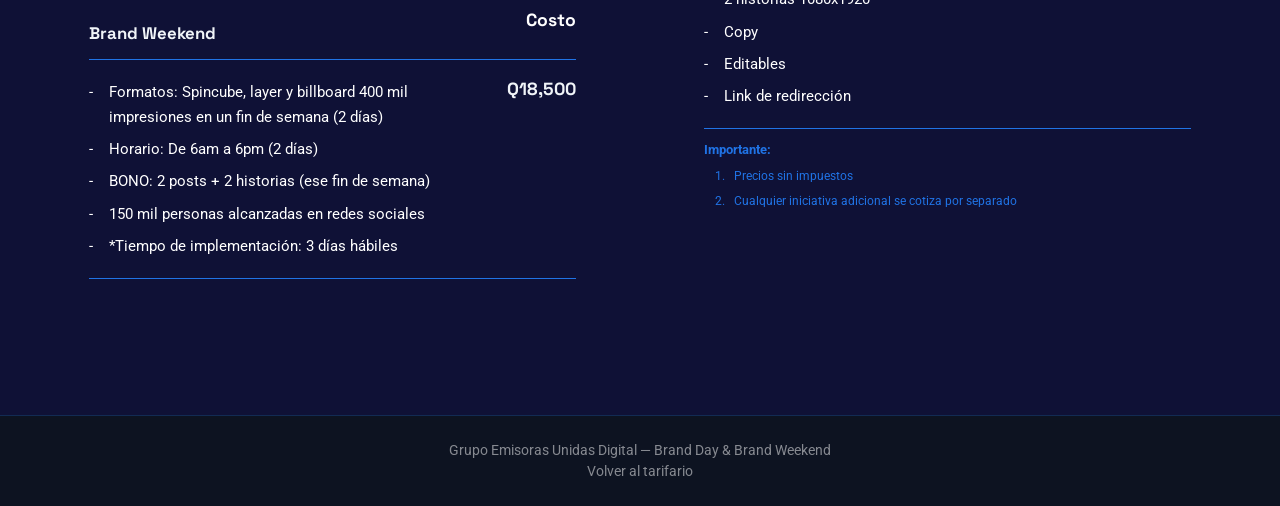
==== commit 97998cfe: "optimizacion css 2" ====
--- a/brand.html
+++ b/brand.html
@@ -13,14 +13,14 @@
   <link rel="stylesheet" href="src/css/styles.css">
   <link rel="stylesheet" href="src/css/brand.css">
 </head>
-<body class="page-brand">
+<body class="page-brand page-subpage">
   <div class="app-wrapper">
-    <header class="tarifario-header brand-header">
+    <header class="tarifario-header brand-header subpage-header">
       <div class="container">
         <div class="d-flex align-items-center justify-content-between flex-wrap gap-3 py-3 position-relative">
           <a href="index.html" class="d-flex align-items-center gap-2 text-decoration-none">
-            <img src="./src/img/LP_EUD Home_07.png" alt="Grupo Emisoras Unidas Digital" class="tarifario-header__logo brand-header__logo logo-1" width="220" height="70" />
-            <img src="./src/img/LP_EUD Home_03.png" alt="Grupo Emisoras Unidas Digital" class="tarifario-header__logo brand-header__logo logo-2" width="220" height="70" />
+            <img src="./src/img/LP_EUD Home_07.png" alt="Grupo Emisoras Unidas Digital" class="tarifario-header__logo brand-header__logo header-logo-subpage logo-1" width="220" height="70" />
+            <img src="./src/img/LP_EUD Home_03.png" alt="Grupo Emisoras Unidas Digital" class="tarifario-header__logo brand-header__logo header-logo-subpage logo-2" width="220" height="70" />
           </a>
           <button type="button" class="tarifario-nav__toggle d-flex align-items-center justify-content-center" aria-label="Abrir menú" aria-expanded="false" aria-controls="tarifario-nav" id="tarifario-nav-toggle">
             <i class="bi bi-list tarifario-nav__icon" aria-hidden="true"></i>
@@ -42,9 +42,9 @@
       </div>
     </header>
     <main>
-      <section class="brand-hero content-section--alt" aria-label="Introducción">
-        <div class="brand-hero__visual">
-          <img src="./src/img/brand-hero.png" alt="" class="brand-hero__img" width="1200" height="600" />
+      <section class="brand-hero content-section--alt hero-section" aria-label="Introducción">
+        <div class="brand-hero__visual hero-visual">
+          <img src="./src/img/brand-hero.png" alt="" class="brand-hero__img hero-img" width="1200" height="600" />
         </div>
         <div class="brand-hero__content-block hero-content-block hero-content-block--narrow">
           <div class="container position-relative">
@@ -52,9 +52,9 @@
               <span>Brand Day & Brand Weekend</span>
               <img src="./src/img/calendar.png" alt="" class="hero-badge-img" width="80" height="80" />
             </div>
-            <h1 class="section-title-hero hero-title d-none d-lg-block" data-aos="fade-up">Brand Day Y<br /><span class="brand-hero__title-line2">Brand Weekend</span></h1>
+            <h1 class="section-title-hero hero-title d-none d-lg-block" data-aos="fade-up">Brand Day Y<br /><span class="brand-hero__title-line2 hero-title-line2">Brand Weekend</span></h1>
             <div class="hero-line d-none d-lg-block" aria-hidden="true"></div>
-            <div class="brand-hero__bajada d-none d-lg-block" data-aos="fade-up" data-aos-delay="100">
+            <div class="brand-hero__bajada hero-bajada d-none d-lg-block" data-aos="fade-up" data-aos-delay="100">
               <div class="row g-4">
                 <div class="col-md-8">
                   <p>Grupo Emisoras Unidas reconoce que sus necesidades de comunicación varían y busca satisfacer sus necesidades al proporcionar servicios como <span class="brand-hero__highlight">el Brand Day</span> y <span class="brand-hero__highlight">el Brand Weekend</span>, para que su marca tenga una mayor y mejor exposición en un tiempo determinado: por un día o por un fin de semana.</p>
@@ -66,10 +66,9 @@
               <div class="hero-line d-none d-lg-block" aria-hidden="true"></div>
             </div>
             <p class="brand-hero__title-mobile d-lg-none">Brand Day y Brand Weekend</p>
-            <p class="brand-hero__desc d-lg-none" data-aos="fade-up" data-aos-delay="100">Servicios para que su marca tenga mayor y mejor exposición: por un día o por un fin de semana. Presencia absoluta en nuestra plataforma web.</p>
-          
+            <p class="brand-hero__desc hero-desc d-lg-none" data-aos="fade-up" data-aos-delay="100">Servicios para que su marca tenga mayor y mejor exposición: por un día o por un fin de semana. Presencia absoluta en nuestra plataforma web.</p>
             <div class="brand-hero__scroll d-none d-lg-flex justify-content-center mt-4" data-aos="fade-up" data-aos-delay="200" aria-hidden="true">
-              <i class="bi bi-chevron-double-down brand-hero__scroll-icon"></i>
+              <i class="bi bi-chevron-double-down brand-hero__scroll-icon hero-scroll-icon"></i>
             </div>
           </div>
         </div>
@@ -84,10 +83,10 @@
             </span>
           </div>
           <div class="post-block__grid">
-            <div class="post-block__col">
+            <div class="post-block__col post-block__col--tarifario">
               <div class="post-block__line"></div>
               <div class="row g-4">
-                <div class="col-md-9"><h3 class="brand-pricing__title">Brand Day</h3></div>
+                <div class="col-md-9"><h3 class="brand-pricing__title post-block__subtitle">Brand Day</h3></div>
                 <div class="col-md-3 text-end"><span class="post-block__header post-block__header--right">Costo</span></div>
               </div>
               <div class="post-block__line"></div>
@@ -103,7 +102,7 @@
               </div>
               <div class="post-block__line mt-3"></div>
               <div class="row g-4">
-                <div class="col-md-9"><h3 class="brand-pricing__title mt-3">Brand Weekend</h3></div>
+                <div class="col-md-9"><h3 class="brand-pricing__title post-block__subtitle mt-3">Brand Weekend</h3></div>
                 <div class="col-md-3 text-end"><span class="post-block__header post-block__header--right">Costo</span></div>
               </div>
               <div class="post-block__line"></div>
@@ -121,7 +120,7 @@
               </div>
               <div class="post-block__line mt-3"></div>
             </div>
-            <div class="post-block__col">
+            <div class="post-block__col post-block__col--specs">
               <div class="post-block__line"></div>
               <h3 class="post-block__subtitle pb-2">Especificaciones para Brand Day y Brand Weekend</h3>
               <div class="post-block__line"></div>
--- a/src/css/brand.css
+++ b/src/css/brand.css
@@ -1,18 +1,10 @@
 /* ========== Página Brand Day y Brand Weekend ========== */
-/* Reutiliza: section-title-hero, overlay-label, post-block (styles.css), section-badge (styles.css). Bajada en 2 columnas con Bootstrap row/col, no two-col-text. */
+/* Reutiliza: styles.css (page-subpage, subpage-header, hero-*, content-section*, post-block, section-badge, page-footer). Solo estilos particulares de esta página. */
 
+/* ---------- Layout página ---------- */
 .page-brand {
   color: var(--tarifario-text);
   overflow-x: hidden;
-}
-
-.page-brand .app-wrapper {
-  padding-bottom: 0;
-  min-height: 100vh;
-}
-
-.page-brand main {
-  min-height: 0;
 }
 
 /* ---------- Header ---------- */
@@ -25,60 +17,14 @@
   object-fit: contain;
 }
 
-/* ---------- Hero ---------- */
-.brand-hero {
-  margin-bottom: 0;
+/* ---------- Hero: particularidades ---------- */
+.brand-hero__img {
+  object-fit: contain;
 }
-
-.brand-hero .brand-hero__content-block [data-aos],
-.brand-hero .brand-hero__content-block [data-aos].aos-init {
-  opacity: 1 !important;
-}
-
-.brand-hero__visual {
-  position: relative;
-  width: 100%;
-  aspect-ratio: 1.78 / 1;
-  min-height: 220px;
-  overflow: hidden;
-  background-color: var(--tarifario-bg-content);
-}
-
-.brand-hero__img {
-  width: 100%;
-  height: 100%;
-  object-fit: contain;
-  display: block;
-}
-
-.brand-hero__overlay {
-  position: absolute;
-  inset: 0;
-  background: linear-gradient(180deg, rgba(13, 19, 33, 0.2) 0%, rgba(13, 19, 33, 0.5) 100%);
-}
-
-.brand-hero__label {
-  bottom: 18%;
-  left: 50%;
-  transform: translateX(-50%);
-  right: auto;
-  top: auto;
-}
-
-.brand-hero__content-block {
-  padding-top: 2rem;
-  padding-bottom: 2.5rem;
-}
-
 .brand-hero__title-line2 {
   display: inline-block;
   margin-top: 0.4rem;
 }
-
-.brand-hero__bajada {
-  margin-top: 1.5rem;
-}
-
 .brand-hero__bajada p {
   margin: 0;
   font-family: var(--tarifario-font-body);
@@ -86,17 +32,10 @@
   line-height: 1.6;
   color: var(--tarifario-text);
 }
-
-.brand-hero__bajada strong {
-  font-weight: 700;
-  color: inherit;
-}
-
 .brand-hero__highlight {
   color: var(--post-accent);
   font-weight: 500;
 }
-
 .brand-hero__title-mobile {
   font-family: var(--tarifario-font-title);
   font-weight: 700;
@@ -105,55 +44,21 @@
   margin-bottom: 1rem;
   line-height: 1.3;
 }
-
 .brand-hero__desc {
-  color: rgba(255, 255, 255, 0.95);
   font-size: 0.95rem;
   line-height: 1.6;
   margin-bottom: 1rem;
+  color: rgba(255, 255, 255, 0.95);
 }
-
-.brand-hero__cta {
-  display: inline-block;
-  padding: 0.6rem 1.75rem;
-  font-weight: 700;
-  background-color: var(--post-accent) !important;
-  border-color: var(--post-accent) !important;
-  color: #fff !important;
-  border-radius: 8px;
-}
-
-.brand-hero__cta:hover {
-  background-color: #1a62c7 !important;
-  border-color: #1a62c7 !important;
-  color: #fff !important;
-}
-
 .brand-hero__scroll-icon {
   font-size: 1.5rem;
   color: rgba(255, 255, 255, 0.7);
 }
 
-@media (min-width: 992px) {
-  .brand-hero__visual {
-    aspect-ratio: 1.78 / 1;
-    min-height: 320px;
-  }
-  .brand-hero__label {
-    bottom: 22%;
-  }
-  .brand-hero__content-block {
-    padding-top: 3rem;
-    padding-bottom: 3rem;
-  }
-}
-
-/* ---------- Sección precios (head/title/badge transversales en styles.css) ---------- */
-/* Particularidad: sombra en badge de esta página */
+/* ---------- Sección precios: badge y títulos de bloque ---------- */
 .page-brand .content-section__badge-img {
   filter: drop-shadow(0 0 6px rgba(32, 115, 229, 0.5));
 }
-
 .brand-pricing__title {
   font-family: var(--tarifario-font-title);
   font-weight: 700;
@@ -161,15 +66,9 @@
   color: var(--tarifario-text);
   margin: 0 0 0.5rem 0;
 }
-
-.brand-pricing__cost-row {
-  margin-bottom: 0.25rem;
-}
-
 .brand-pricing__price {
   font-family: var(--tarifario-font-title);
   font-weight: 700;
   font-size: 1.1rem;
   color: var(--tarifario-text);
 }
-
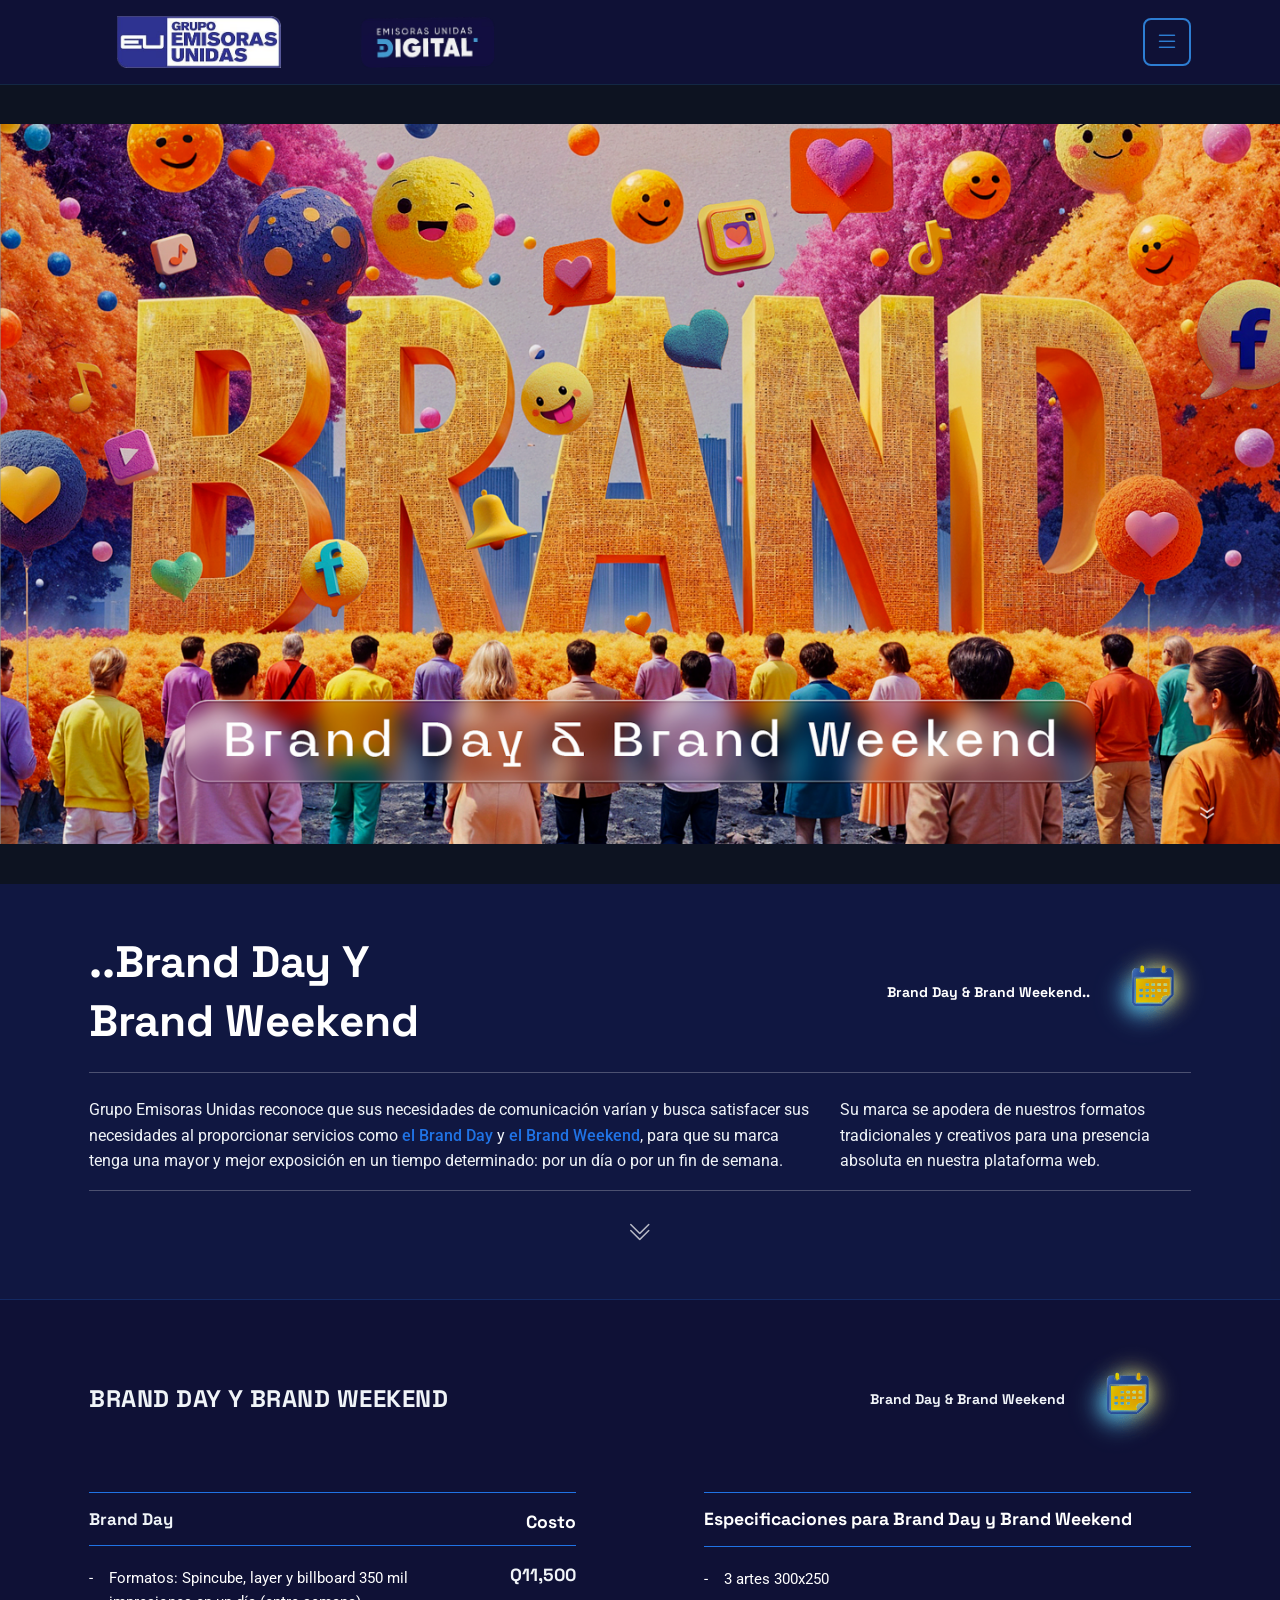
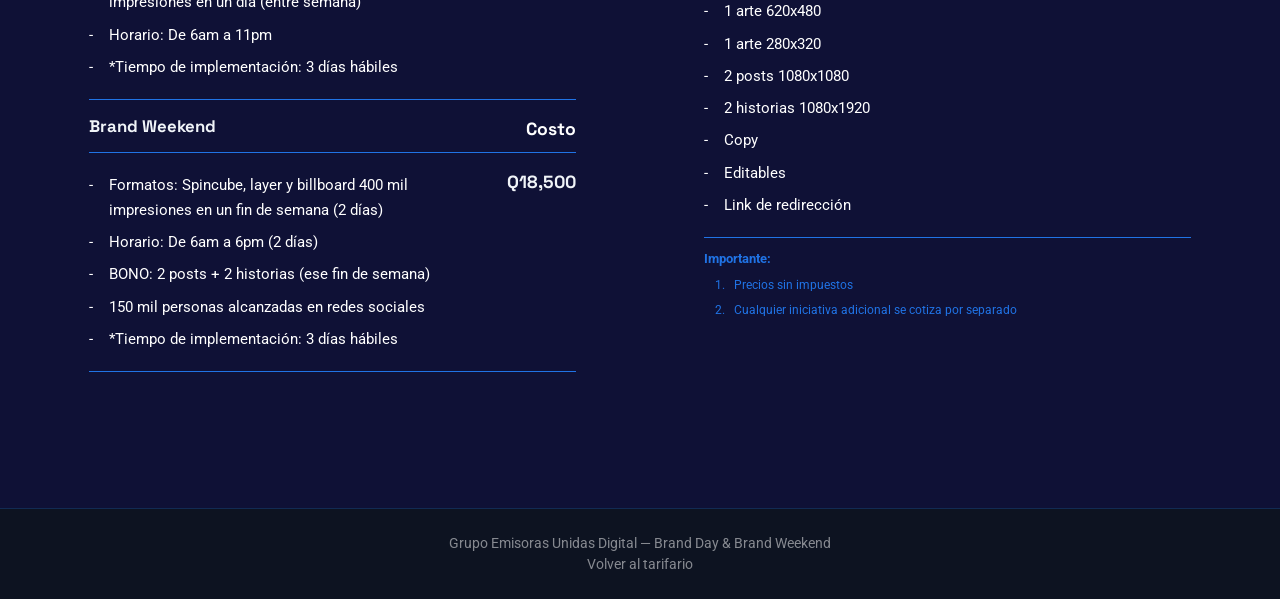
==== commit d9b6a4cc: "entrega 1 tarifario" ====
--- a/brand.html
+++ b/brand.html
@@ -49,10 +49,10 @@
         <div class="brand-hero__content-block hero-content-block hero-content-block--narrow">
           <div class="container position-relative">
             <div class="section-badge hero-badge-desktop d-none d-lg-flex" aria-hidden="true">
-              <span>Brand Day & Brand Weekend</span>
+              <span>Brand Day & Brand Weekend..</span>
               <img src="./src/img/calendar.png" alt="" class="hero-badge-img" width="80" height="80" />
             </div>
-            <h1 class="section-title-hero hero-title d-none d-lg-block" data-aos="fade-up">Brand Day Y<br /><span class="brand-hero__title-line2 hero-title-line2">Brand Weekend</span></h1>
+            <h1 class="section-title-hero hero-title d-none d-lg-block" data-aos="fade-up">..Brand Day Y<br /><span class="brand-hero__title-line2 hero-title-line2">Brand Weekend</span></h1>
             <div class="hero-line d-none d-lg-block" aria-hidden="true"></div>
             <div class="brand-hero__bajada hero-bajada d-none d-lg-block" data-aos="fade-up" data-aos-delay="100">
               <div class="row g-4">
@@ -65,7 +65,7 @@
               </div>
               <div class="hero-line d-none d-lg-block" aria-hidden="true"></div>
             </div>
-            <p class="brand-hero__title-mobile d-lg-none">Brand Day y Brand Weekend</p>
+            <p class="brand-hero__title-mobile hero-title-mobile d-lg-none">Brand Day y Brand Weekend</p>
             <p class="brand-hero__desc hero-desc d-lg-none" data-aos="fade-up" data-aos-delay="100">Servicios para que su marca tenga mayor y mejor exposición: por un día o por un fin de semana. Presencia absoluta en nuestra plataforma web.</p>
             <div class="brand-hero__scroll d-none d-lg-flex justify-content-center mt-4" data-aos="fade-up" data-aos-delay="200" aria-hidden="true">
               <i class="bi bi-chevron-double-down brand-hero__scroll-icon hero-scroll-icon"></i>
@@ -86,28 +86,28 @@
             <div class="post-block__col post-block__col--tarifario">
               <div class="post-block__line"></div>
               <div class="row g-4">
-                <div class="col-md-9"><h3 class="brand-pricing__title post-block__subtitle">Brand Day</h3></div>
-                <div class="col-md-3 text-end"><span class="post-block__header post-block__header--right">Costo</span></div>
+                <div class="col-9"><h3 class="brand-pricing__title post-block__subtitle">Brand Day</h3></div>
+                <div class="col-3 text-end"><span class="post-block__header post-block__header--right">Costo</span></div>
               </div>
               <div class="post-block__line"></div>
               <div class="row g-4">
-                <div class="col-md-9">
+                <div class="col-9">
                   <ul class="post-block__list post-block__list--bullets mb-0">
                     <li>Formatos: Spincube, layer y billboard 350 mil impresiones en un día (entre semana)</li>
                     <li>Horario: De 6am a 11pm</li>
                     <li>*Tiempo de implementación: 3 días hábiles</li>
                   </ul>
                 </div>
-                <div class="col-md-3"><p class="brand-pricing__price text-end mb-0">Q11,500</p></div>
+                <div class="col-3"><p class="brand-pricing__price text-end mb-0">Q11,500</p></div>
               </div>
               <div class="post-block__line mt-3"></div>
               <div class="row g-4">
-                <div class="col-md-9"><h3 class="brand-pricing__title post-block__subtitle mt-3">Brand Weekend</h3></div>
-                <div class="col-md-3 text-end"><span class="post-block__header post-block__header--right">Costo</span></div>
+                <div class="col-9"><h3 class="brand-pricing__title post-block__subtitle">Brand Weekend</h3></div>
+                <div class="col-3 text-end"><span class="post-block__header post-block__header--right">Costo</span></div>
               </div>
               <div class="post-block__line"></div>
               <div class="row g-4">
-                <div class="col-md-9">
+                <div class="col-9">
                   <ul class="post-block__list post-block__list--bullets mb-0">
                     <li>Formatos: Spincube, layer y billboard 400 mil impresiones en un fin de semana (2 días)</li>
                     <li>Horario: De 6am a 6pm (2 días)</li>
@@ -116,7 +116,7 @@
                     <li>*Tiempo de implementación: 3 días hábiles</li>
                   </ul>
                 </div>
-                <div class="col-md-3"><p class="brand-pricing__price text-end mb-0">Q18,500</p></div>
+                <div class="col-3"><p class="brand-pricing__price text-end mb-0">Q18,500</p></div>
               </div>
               <div class="post-block__line mt-3"></div>
             </div>
--- a/src/css/styles.css
+++ b/src/css/styles.css
@@ -43,6 +43,7 @@
   color: #fff;
   margin: 0 0 1.5rem 0;
   text-align: left;
+  max-width: calc(100% - 100px);
 }
 .section-title-hero__line {
   display: inline-block;
@@ -90,6 +91,10 @@
   font-weight: 700;
   font-size: 0.875rem;
   color: #fff;
+}
+
+.section-badge span {
+  display: none;
 }
 .section-badge__icon {
   width: 40px;
@@ -185,6 +190,9 @@
   .tarifario-header__logo.logo-2 {
     width: 220px;
     height: 70px;
+  }
+  .section-badge span {
+    display: inline-block;
   }
 }
 
@@ -803,6 +811,9 @@
 .content-section--alt {
   background-color: rgba(32, 115, 229, 0.06);
 }
+.content-section--alt .content-section__title {
+  color: #fff;
+}
 
 /* ---------- Subpáginas con hero (Push, Producción Audiovisual): estructura compartida ---------- */
 .page-subpage .app-wrapper {
@@ -888,6 +899,14 @@
   margin-bottom: 1rem;
   color: var(--tarifario-text);
 }
+.hero-title-mobile {
+  font-family: var(--tarifario-font-title);
+  font-weight: 700;
+  font-size: 1.5rem;
+  color: var(--tarifario-text);
+  margin-bottom: 1rem;
+  line-height: 1.3;
+}
 .hero-cta {
   display: inline-block;
   padding: 0.6rem 1.75rem;
@@ -901,13 +920,51 @@
   font-size: 1.5rem;
   color: rgba(255, 255, 255, 0.7);
 }
+
+/* Hero: contenedor del contenido y fila título + badge (transversal) */
+.hero-content-block .container {
+  position: relative;
+  padding-top: 0.25rem;
+}
+.hero-head-row {
+  display: flex;
+  justify-content: space-between;
+  align-items: flex-start;
+  gap: 1rem;
+  margin-bottom: 1.5rem;
+}
+.hero-head-row .section-badge {
+  position: static;
+  flex-shrink: 0;
+  gap: 0.5rem;
+}
+.hero-head-row .hero-badge-img {
+  width: 80px;
+  height: 80px;
+}
+.hero-overlay {
+  position: absolute;
+  inset: 0;
+  background: linear-gradient(180deg, rgba(13, 19, 33, 0.2) 0%, rgba(13, 19, 33, 0.5) 100%);
+}
+
+@media (min-width: 992px) {
+  .hero-visual {
+    min-height: 800px;
+  }
+  .hero-content-block {
+    padding-top: 3rem;
+    padding-bottom: 3rem;
+  }
+}
+
 .page-footer {
   background-color: var(--tarifario-bg-content);
   border-top: 1px solid rgba(32, 115, 229, 0.25);
   color: var(--tarifario-text);
 }
 
-/* ---------- Content section head, title, badge (transversal) ---------- */
+/* ---------- Content section head, title, badge (transversal para todo el sitio; usados en todas las subpáginas) ---------- */
 .content-section__head {
   position: relative;
   margin-bottom: 1.5rem;
@@ -918,6 +975,7 @@
   gap: 0.75rem;
 }
 
+/* Clase transversal: títulos de sección en todas las subpáginas */
 .content-section__title {
   font-family: var(--tarifario-font-title);
   font-weight: 700;
@@ -926,6 +984,7 @@
   margin: 0;
   text-transform: uppercase;
   letter-spacing: 0.02em;
+  max-width: calc(100% - 100px);
 }
 
 .content-section__badge {
@@ -941,11 +1000,21 @@
   display: none;
 }
 
+/* Clase transversal: icono del badge de sección en todas las subpáginas */
 .content-section__badge-img {
   margin-right: 0.35rem;
-  width: 120px;
-  height: 120px;
+  width: 80px;
+  height: 80px;
   object-fit: contain;
+}
+.content-section--alt .content-section__badge-img {
+  filter: drop-shadow(0 0 8px rgba(32, 115, 229, 0.5));
+}
+@media (min-width: 768px) {
+  .content-section__badge-img {
+    width: 120px;
+    height: 120px;
+  }
 }
 
 /* ---------- Post (diseño referencia: título grande, 2 columnas, NOTA e Importante en azul) ---------- */
--- a/src/css/brand.css
+++ b/src/css/brand.css
@@ -1,64 +1,21 @@
 /* ========== Página Brand Day y Brand Weekend ========== */
-/* Reutiliza: styles.css (page-subpage, subpage-header, hero-*, content-section*, post-block, section-badge, page-footer). Solo estilos particulares de esta página. */
+/* Reutiliza: styles.css (page-subpage, subpage-header, header-logo-subpage, hero-*, content-section*, post-block, page-footer). Solo particularidades. */
 
-/* ---------- Layout página ---------- */
 .page-brand {
   color: var(--tarifario-text);
   overflow-x: hidden;
-}
-
-/* ---------- Header ---------- */
-.brand-header .container > div {
-  flex-wrap: wrap;
-}
-.brand-header__logo {
-  height: auto;
-  max-height: 52px;
-  object-fit: contain;
 }
 
 /* ---------- Hero: particularidades ---------- */
 .brand-hero__img {
   object-fit: contain;
 }
-.brand-hero__title-line2 {
-  display: inline-block;
-  margin-top: 0.4rem;
-}
-.brand-hero__bajada p {
-  margin: 0;
-  font-family: var(--tarifario-font-body);
-  font-size: 1rem;
-  line-height: 1.6;
-  color: var(--tarifario-text);
-}
 .brand-hero__highlight {
   color: var(--post-accent);
   font-weight: 500;
 }
-.brand-hero__title-mobile {
-  font-family: var(--tarifario-font-title);
-  font-weight: 700;
-  font-size: 1.5rem;
-  color: var(--tarifario-text);
-  margin-bottom: 1rem;
-  line-height: 1.3;
-}
-.brand-hero__desc {
-  font-size: 0.95rem;
-  line-height: 1.6;
-  margin-bottom: 1rem;
-  color: rgba(255, 255, 255, 0.95);
-}
-.brand-hero__scroll-icon {
-  font-size: 1.5rem;
-  color: rgba(255, 255, 255, 0.7);
-}
 
-/* ---------- Sección precios: badge y títulos de bloque ---------- */
-.page-brand .content-section__badge-img {
-  filter: drop-shadow(0 0 6px rgba(32, 115, 229, 0.5));
-}
+/* ---------- Sección: títulos de bloque ---------- */
 .brand-pricing__title {
   font-family: var(--tarifario-font-title);
   font-weight: 700;
